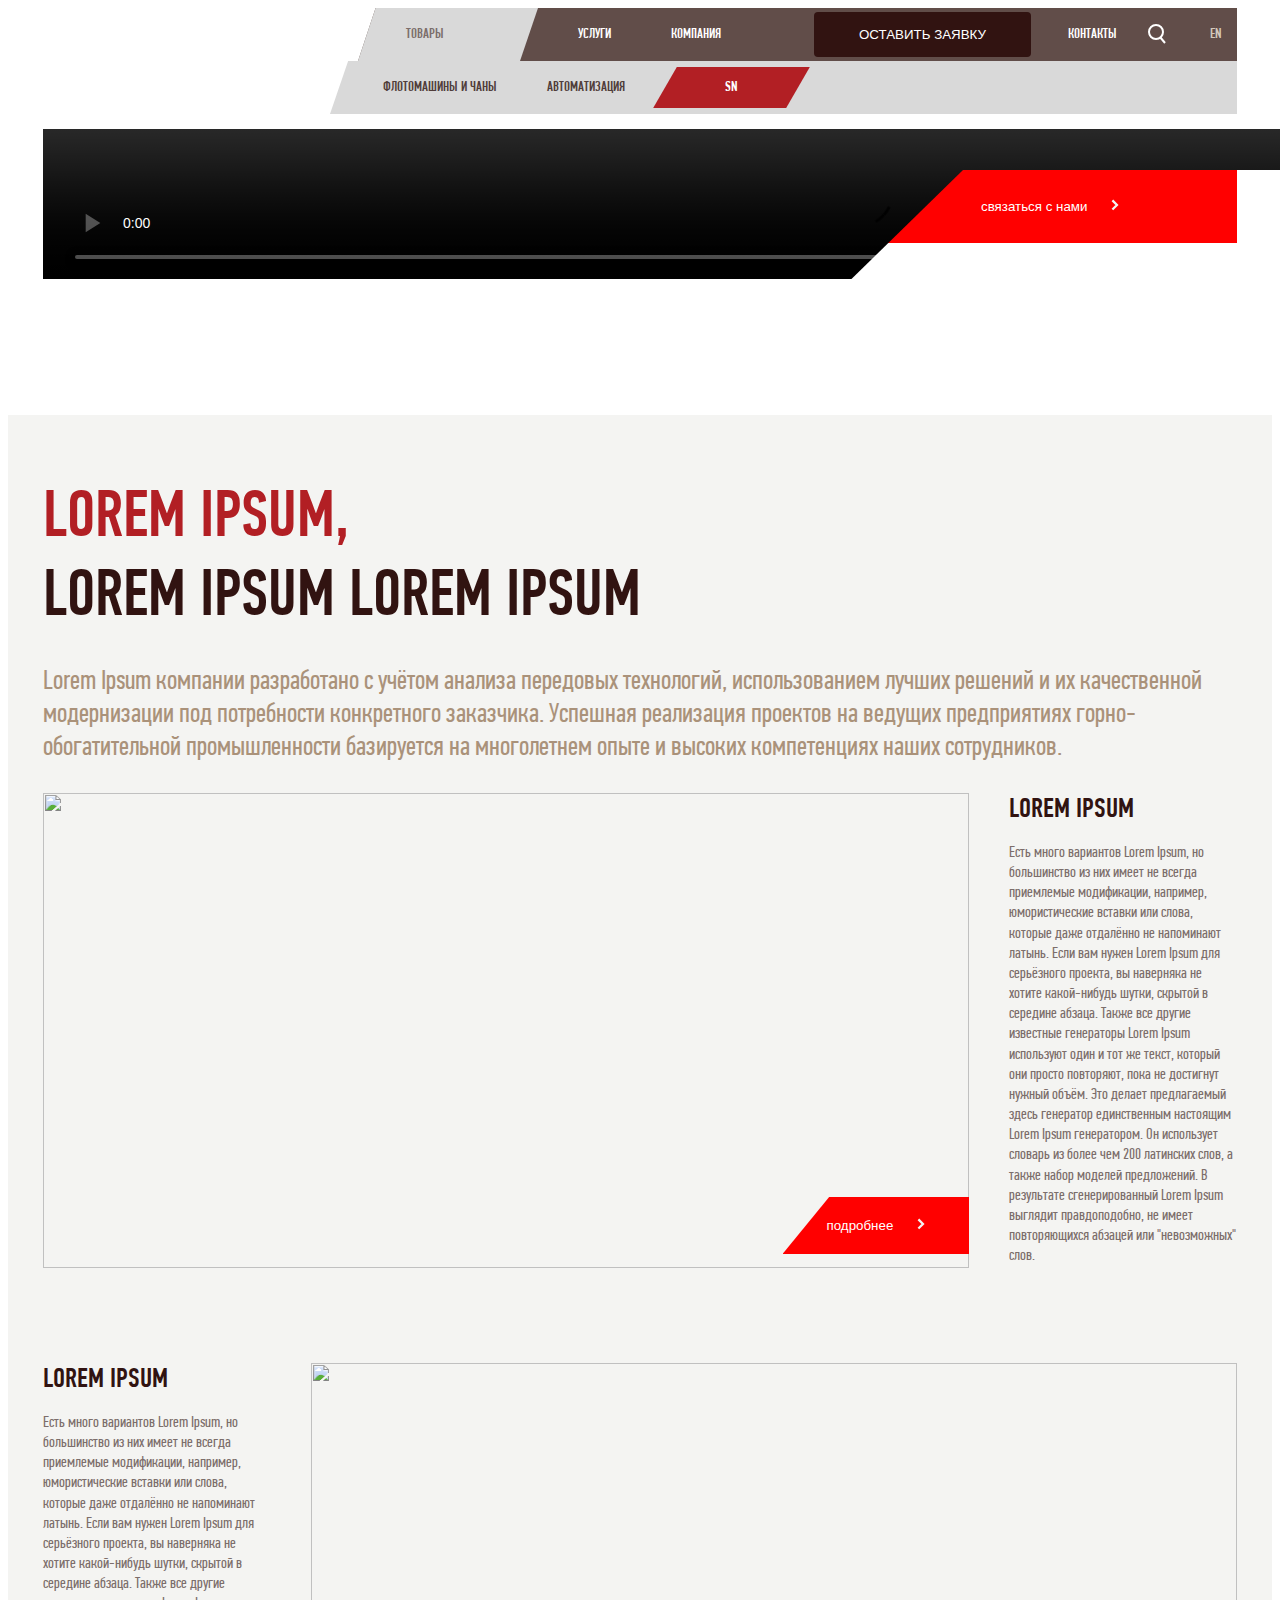
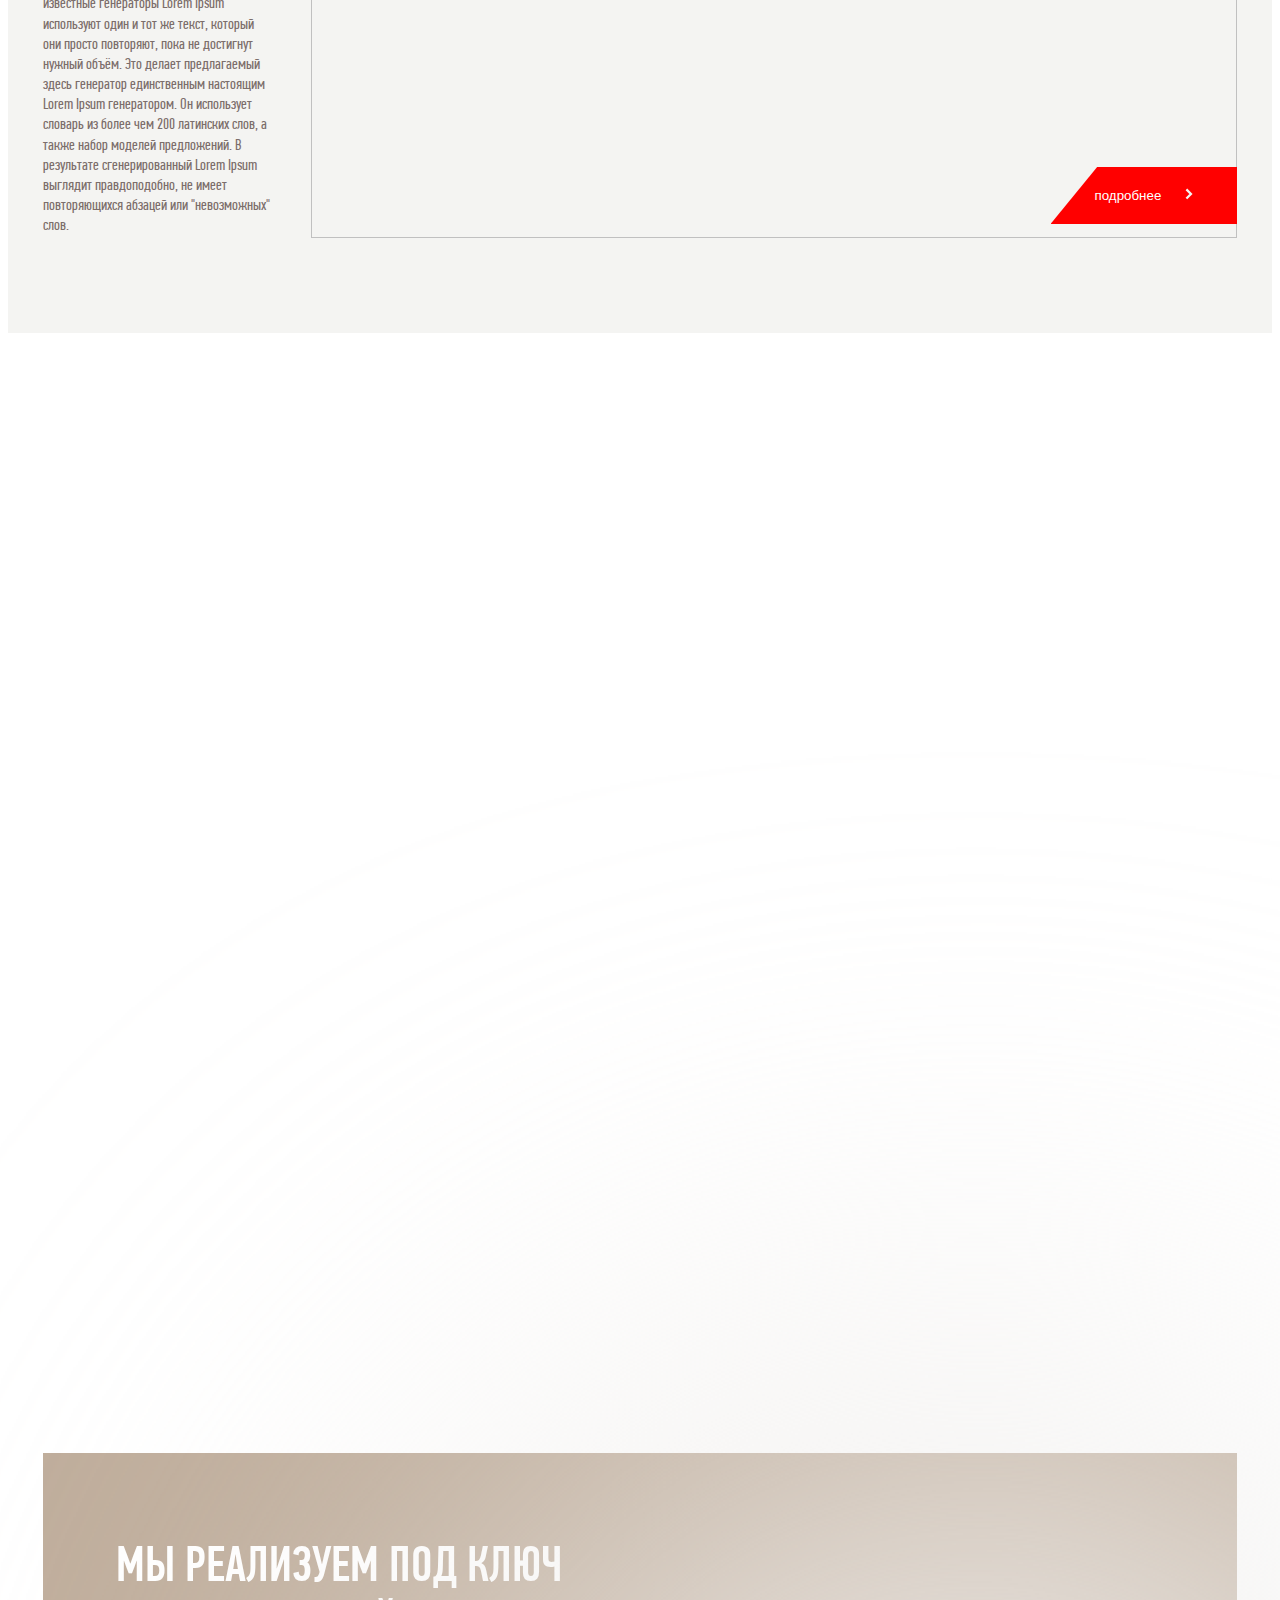
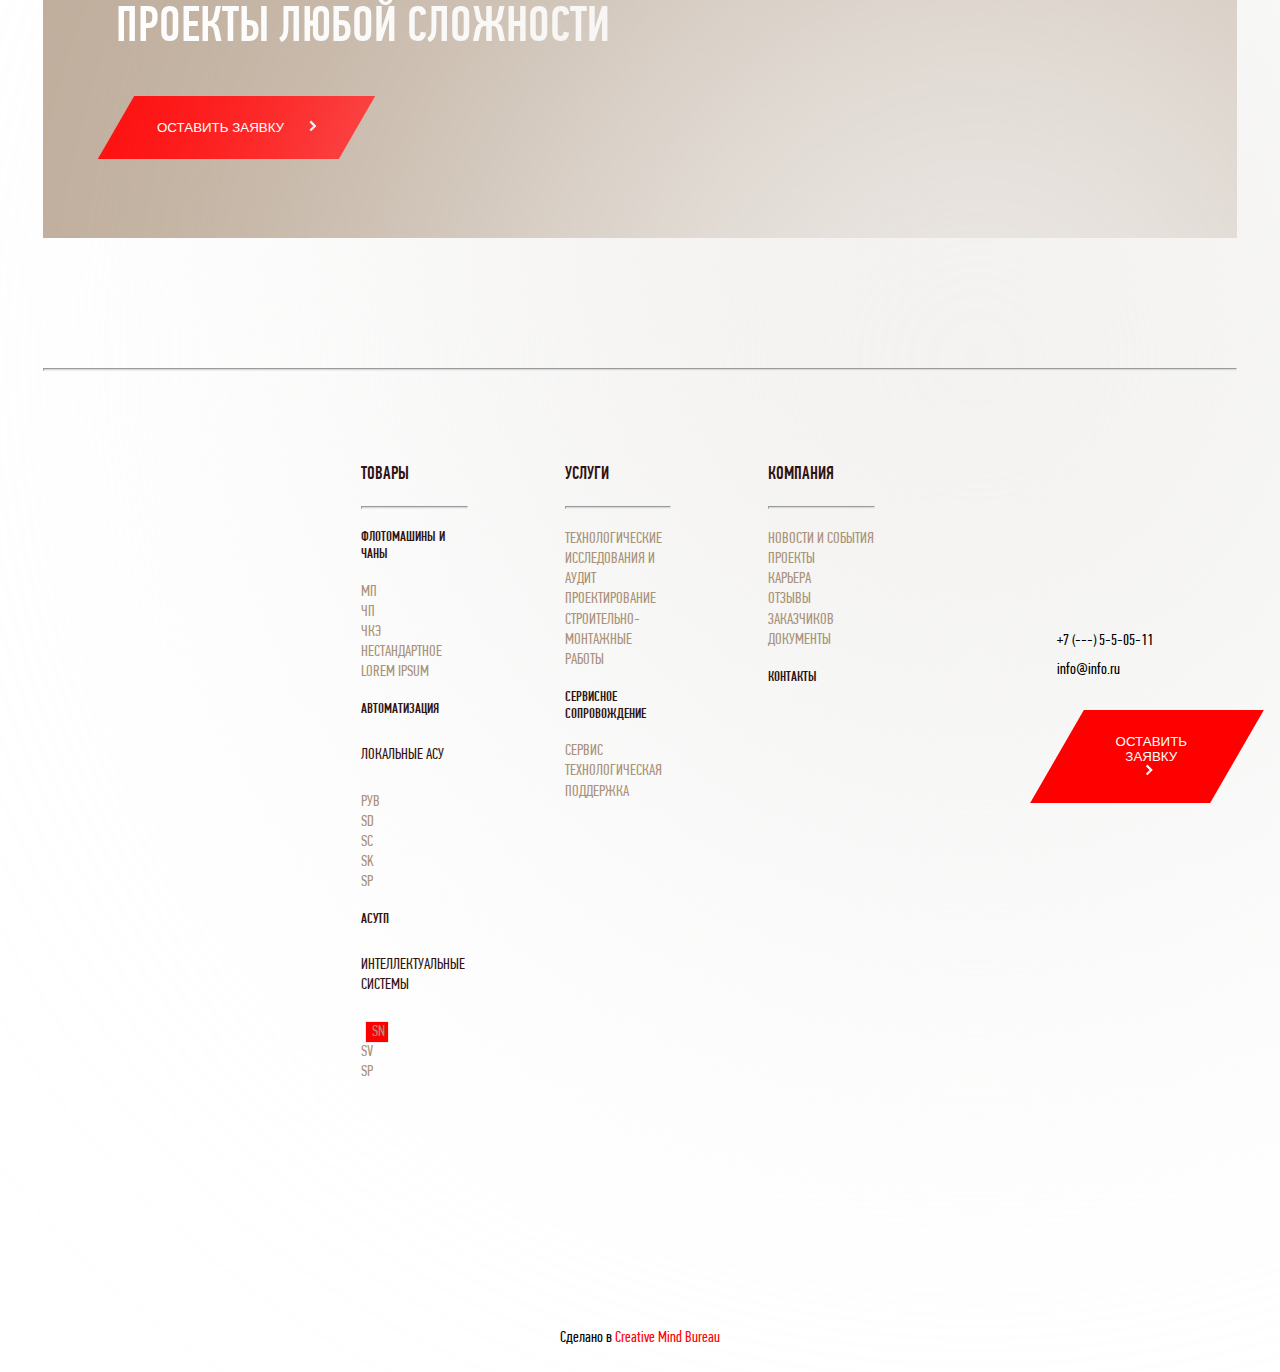
==== index.html @ 1d9281e1 "initial commit" ====
<!DOCTYPE html>
<html lang="ru">

<head>
    <meta charset="UTF-8">
    <meta name="viewport" content="width=device-width, initial-scale=1.0">
    <title>SN</title>
    <link rel="stylesheet" href="style.css">
</head>

<body>
    <header class="header">
        <div class="container header__container">
            <div class="header__top">
                <nav class="nav">
                    <ul class="nav__list">
                        <li class="nav__item item1"><a class="nav__item-link" href="#">ТОВАРЫ</a></li>
                        <li class="nav__item active"><a class="nav__item-link" href="#">УСЛУГИ</a></li>
                        <li class="nav__item"><a class="nav__item-link" href="#">КОМПАНИЯ</a></li>
                    </ul>
                </nav>
                <button class="btn-reset header-btn">ОСТАВИТЬ ЗАЯВКУ</button>
                <a href="#" class="contacts">КОНТАКТЫ</a>
                <button class="btn-reset search-btn"><svg width="25" height="43" viewBox="0 0 25 43" fill="none"
                        xmlns="http://www.w3.org/2000/svg">
                        <g clip-path="url(#clip0_283_24)">
                            <circle cx="11" cy="20" r="7" stroke="white" stroke-width="2" />
                            <path d="M15 25L20 31" stroke="white" stroke-width="2" />
                        </g>
                        <defs>
                            <clipPath id="clip0_283_24">
                                <rect width="25" height="43" rx="4" fill="white" />
                            </clipPath>
                        </defs>
                    </svg>
                </button>
                <a href="#" class="lang">EN</a>
            </div>
            <div class="header__bottom flex">
                <nav class="submenu">
                    <ul class="submenu__list">
                        <li class="submenu__item"><a href="#">ФЛОТОМАШИНЫ И ЧАНЫ</a></li>
                        <li class="submenu__item"><a href="#">АВТОМАТИЗАЦИЯ</a></li>
                        <li class="submenu__item submenu__item--highlight"><a class="link" href="#">SN</a></li>
                    </ul>
                </nav>
            </div>
        </div>
    </header>
    <main class="main">
        <section id="hero" class="hero">
            <div class="container hero__container">
                <video src="image/vecteezy_digital-animation-of-business-stock-market-price-chart_2273298.mp4" autoplay
                    loop controls width="1630"></video>
                <div class="hero__bottom">
                    <button class="btn-reset hero-btn">связаться с нами
                        <span> <svg class="svg" width="8" height="12" viewBox="0 0 8 12" fill="none"
                                xmlns="http://www.w3.org/2000/svg">
                                <path d="M1.40625 1.41211L5.95612 5.96197L1.40625 10.5118" stroke="#F4F4F2"
                                    stroke-width="2.27493" />
                            </svg></span>
                    </button>
                </div>
            </div>
        </section>
        <section class="about">
            <div class="container about__container">
                <h2 class="about__title-top">LOREM IPSUM,</h2>
                <h2 class="about__title-bottom">LOREM IPSUM LOREM IPSUM</h2>
                <p class="about__text">Lorem Ipsum компании разработано с учётом анализа передовых технологий,
                    использованием лучших решений и их качественной модернизации под потребности конкретного заказчика.
                    Успешная реализация проектов на ведущих предприятиях горно-обогатительной промышленности базируется
                    на многолетнем опыте и высоких компетенциях наших сотрудников.
                </p>
                <div class="top flex">
                    <div class="about__top-left">
                        <img class="about-image" src="image/3d-rendering-hydraulic-elements.jpg" alt="">
                        <button class="btn-reset about-btn-top">подробнее
                            <span> <svg class="svg" width="8" height="12" viewBox="0 0 8 12" fill="none"
                                    xmlns="http://www.w3.org/2000/svg">
                                    <path d="M1.40625 1.41211L5.95612 5.96197L1.40625 10.5118" stroke="#F4F4F2"
                                        stroke-width="2.27493" />
                                </svg></span>
                        </button>
                    </div>
                    <div class="about__top-right">
                        <h3 class="title-top">Lorem Ipsum</h3>
                        <p class="text-top">Есть много вариантов Lorem Ipsum, но большинство из них имеет не всегда
                            приемлемые модификации, например, юмористические вставки или слова, которые даже отдалённо
                            не
                            напоминают латынь. Если вам нужен Lorem Ipsum для серьёзного проекта, вы наверняка не хотите
                            какой-нибудь шутки, скрытой в середине абзаца. Также все другие известные генераторы Lorem
                            Ipsum
                            используют один и тот же текст, который они просто повторяют, пока не достигнут нужный
                            объём.
                            Это делает предлагаемый здесь генератор единственным настоящим Lorem Ipsum генератором. Он
                            использует словарь из более чем 200 латинских слов, а также набор моделей предложений. В
                            результате сгенерированный Lorem Ipsum выглядит правдоподобно, не имеет повторяющихся
                            абзацей
                            или "невозможных" слов.</p>
                    </div>
                </div>
                <div class="bottom flex">
                    <div class="about__bottom-left">
                        <h3 class="title-top">Lorem Ipsum</h3>
                        <p class="text-top">Есть много вариантов Lorem Ipsum, но большинство из них имеет не всегда
                            приемлемые модификации, например, юмористические вставки или слова, которые даже отдалённо
                            не
                            напоминают латынь. Если вам нужен Lorem Ipsum для серьёзного проекта, вы наверняка не хотите
                            какой-нибудь шутки, скрытой в середине абзаца. Также все другие известные генераторы Lorem
                            Ipsum
                            используют один и тот же текст, который они просто повторяют, пока не достигнут нужный
                            объём.
                            Это делает предлагаемый здесь генератор единственным настоящим Lorem Ipsum генератором. Он
                            использует словарь из более чем 200 латинских слов, а также набор моделей предложений. В
                            результате сгенерированный Lorem Ipsum выглядит правдоподобно, не имеет повторяющихся
                            абзацей
                            или "невозможных" слов.</p>
                    </div>
                    <div class="about__bottom-right">
                        <img class="about-image" src="image/3d-rendering-hydraulic-elements.jpg" alt="">
                        <button class="btn-reset about-btn-bottom">подробнее
                            <span> <svg class="svg" width="8" height="12" viewBox="0 0 8 12" fill="none"
                                    xmlns="http://www.w3.org/2000/svg">
                                    <path d="M1.40625 1.41211L5.95612 5.96197L1.40625 10.5118" stroke="#F4F4F2"
                                        stroke-width="2.27493" />
                                </svg></span>
                        </button>
                    </div>
                </div>
            </div>
        </section>
        <section class="sn">
            <div class="container sn__container">
                <h2 class="sn__title">SN</h2>
                <p class="sn__text">Помогает повысить извлечение за счет поддержания оптимальных дозировок реагентов в
                    ключевых точках процесса</p>
                <div class="sn__bottom">
                    <button class="btn-reset sn-btn">подробнее
                        <span> <svg class="svg" width="8" height="12" viewBox="0 0 8 12" fill="none"
                                xmlns="http://www.w3.org/2000/svg">
                                <path d="M1.40625 1.41211L5.95612 5.96197L1.40625 10.5118" stroke="#F4F4F2"
                                    stroke-width="2.27493" />
                            </svg></span>
                    </button>
                </div>
            </div>
        </section>
        <section class="projects">
            <div class="container">

                <div class="projects__container">
                    <div class="projects__content">
                        <p class="projects__text">Мы реализуем под ключ проекты любой сложности</p>
                        <button class="btn-reset projects__btn"><span class="btn-text">ОСТАВИТЬ ЗАЯВКУ</span>
                            <span> <svg class="svg svg-btn" width="8" height="12" viewBox="0 0 8 12" fill="none"
                                    xmlns="http://www.w3.org/2000/svg">
                                    <path d="M1.40625 1.41211L5.95612 5.96197L1.40625 10.5118" stroke="#F4F4F2"
                                        stroke-width="2.27493" />
                                </svg></span>
                        </button>
                    </div>
                    <div class="ellips"></div>
                </div>


            </div>
        </section>
    </main>
    <footer class="footer">
        <div class="container">
            <hr>
            <div class="footer__container flex">
                <div class="footer__nav flex">
<ul class="list-reset footer__list">Товары
<hr>
<h4 class="min-title">Флотомашины и чаны</h4>
<li class="footer__item">МП</li>
<li class="footer__item">ЧП</li>
<li class="footer__item">ЧКЭ</li>
<li class="footer__item">Нестандартное Lorem Ipsum</li>
<h4 class="min-title">Автоматизация</h4>
<h5 class="mili-title">Локальные АСУ</h5>
<li class="footer__item">РУВ</li>
<li class="footer__item">SD</li>
<li class="footer__item">SC</li>
<li class="footer__item">SK</li>
<li class="footer__item">SP</li>
<h4 class="min-title">АСУТП</h4>
<h5 class="mili-title">Интеллектуальные системы</h5>
<li class="footer__item"><a class="footer-link">SN</a></li>
<li class="footer__item">SV</li>
<li class="footer__item">SP</li>
</ul>
<ul class="list-reset footer__list">Услуги
<hr>
<li class="footer__item">Технологические исследования и аудит</li>
<li class="footer__item">Проектирование</li>
<li class="footer__item">Строительно-монтажные работы</li>
<h4 class="min-title">Сервисное сопровождение</h4>
<li class="footer__item">Сервис</li>
<li class="footer__item">Технологическая поддержка</li>
</ul>
<ul class="list-reset footer__list">Компания
    <hr>
<li class="footer__item">Новости и события</li>
<li class="footer__item">Проекты</li>
<li class="footer__item">Карьера</li>
<li class="footer__item">Отзывы заказчиков</li>
<li class="footer__item">Документы</li>
<h4 class="min-title">КОНТАКТЫ</h4>
</ul>
                </div>
                <div class="maps flex">
            
                        <div class="maps__content">
                            <a href="tel:+7(---)550511" class="contact-item phone">
                                +7 (---) 5-5-05-11
                            </a>
                            <a href="mailto:info@info.ru" class="contact-item email">
                                info@info.ru
                            </a>
                            <button class="btn-reset maps__btn"><span class="btn-text">ОСТАВИТЬ ЗАЯВКУ</span>
                                <span> <svg class="svg svg-btn" width="8" height="12" viewBox="0 0 8 12" fill="none"
                                        xmlns="http://www.w3.org/2000/svg">
                                        <path d="M1.40625 1.41211L5.95612 5.96197L1.40625 10.5118" stroke="#F4F4F2"
                                            stroke-width="2.27493" />
                                    </svg></span>
                            </button>
                        </div>
                        <iframe src="https://yandex.ru/map-widget/v1/?from=mapframe&ll=30.281867%2C59.913285&mode=search&ol=geo&ouri=ymapsbm1%3A%2F%2Fgeo%3Fdata%3DCgg1NzQzNTE1MBJQ0KDQvtGB0YHQuNGPLCDQodCw0L3QutGCLdCf0LXRgtC10YDQsdGD0YDQsywg0KDQuNC20YHQutC40Lkg0L_RgNC-0YHQv9C10LrRgiwgNDIiCg1EQfJBFTSnb0I%2C&source=mapframe&um=constructor%3A0f3c4b7e4e768e85cdccacdf2c1d1e18a2547c45bcfe5d16f83e8dfbfe7b94a6&utm_source=mapframe&z=17.06" 
        width="100%" 
        height="396"
        frameborder="0">
</iframe>
                </div>
            </div>
        </div>

    </footer>
    <div class="container grhjj"><p class="text-bot">Сделано в <span class="red">Creative Mind Bureau</span></p></div>
</body>

</html>
---- style.css ----
/* Общие стили */
html {
    box-sizing: border-box;
}

*,
*::before,
*::after {
    box-sizing: inherit;
}

a {
    color: inherit;
    text-decoration: none;
}

img {
    max-width: 100%;
}

body {
    font-family: 'PF Din Text Comp Pro', sans-serif;
}

.visually-hidden {
    position: absolute;
    width: 1px;
    height: 1px;
    margin: -1px;
    padding: 0;
    overflow: hidden;
    border: 0;
    clip: rect(0 0 0 0);
}

.list-reset {
    margin: 0;
    padding: 0;
    list-style: none;
}

.container {
    max-width: 1700px;
    /* при установке ширины контейнера надо задать ширину + паддинги */
    /* паддинги нужны чтобы верстка не прилипала к краям  */
    padding: 0 35px;
    margin: 0 auto;
}

.btn-reset {
    padding: 0;
    border: none;
    background-color: transparent;
    cursor: pointer;

}

.flex {
    display: flex;
}


@font-face {
    font-family: 'PF Din Text Comp Pro';
    src: local('MontserratMedium'),
        url("../fonts/PF Din Text Comp Pro.woff2") format("woof2"),
        url("../fonts/PF Din Text Comp Pro.woff") format("woff");
    font-weight: 500;
    font-style: normal;
}

@font-face {
    font-family: 'PF Din Text Comp Pro';
    src: local('PFDinTextCompPro-Regular'),
        url("../fonts/PFDinTextCompPro-Regular.woff2") format("woff2"),
        url("../fonts/PFDinTextCompPro-Regular.woff") format("woff");
    font-weight: 400;
    font-style: normal;
}


/* Верхнее меню */



.logo {
    grid-area: 1 / 1 / 3 / 4;
}

.header__top {
    margin-left: 315px;
    clip-path: polygon(2% 0%, 100% 0%, 100% 100%, 0% 100%);
    display: flex;
    align-items: center;
    justify-content: space-between;
    background: rgb(97, 77, 73);
}

.nav {
    margin-right: auto;
}

.nav__list {
    display: flex;
    gap: 20px;
    list-style: none;
    padding: 0;
    margin: 0;
}

.logo {
    width: 392px;
    display: inline-block;
}

.nav__item {
    background: rgb(97, 77, 73);
    text-decoration: none;
    padding: 18px 20px;
    color: rgb(255, 255, 255);
    font-size: 14px;
    font-weight: 500;
    line-height: 17px;
    text-align: left;
    text-transform: uppercase;
}

.item1 {
    font-size: 14px;
    font-weight: 500;
    line-height: 17px;
    text-align: left;
    text-transform: uppercase;
    color: #7C6E6B;
    clip-path: polygon(0 0, 100% 0, 90% 100%, 0% 100%);
    background: rgb(217, 217, 217);
    padding: 18px 94px 18px 48px;
}

.nav__item-link {
    display: inline-block;
}

.header-btn {
    color: white;
    padding: 15px 45px;
    border-radius: 4px;
    background: rgb(49, 19, 17);
    margin-right: 37px;
}

.contacts {
    color: rgb(255, 255, 255);
    font-size: 14px;
    font-weight: 500;
    line-height: 17px;
    text-align: left;
    text-transform: uppercase;
    margin-right: 28px;
}

.search-btn {
    background: rgb(97, 77, 73);
    outline: none;
    border: none;
    margin-right: 40px;
}

.lang {
    color: rgb(211, 200, 187);
    font-size: 14px;
    font-weight: 500;
    line-height: 17px;
    text-align: left;
    text-transform: uppercase;
    margin-right: 15px;
}

/* Нижнее меню */
.header__bottom {
    align-items: center;
    margin-left: 287px;
    clip-path: polygon(2% 0%, 100% 0%, 100% 100%, 0% 100%);
    background: rgb(217, 217, 217);
    padding-top: 6px;
    padding-bottom: 6px;
}

.submenu__item {
    padding: 18px 20px;
    align-items: center;
}

.submenu__list {
    align-items: center;
    display: flex;
    list-style: none;
    padding: 0;
    margin: 0;
    gap: 30px;
    padding-left: 43px;
}



.submenu__item {
    color: rgb(80, 61, 58);
    font-size: 14px;
    font-weight: 500;
    line-height: 17px;
    text-align: left;
    text-transform: uppercase;
    padding: 6px 10px;
}



.submenu__item--highlight {
    display: inline-block;
    transform: skewX(-30deg);
    font-size: 14px;
    font-weight: 500;
    line-height: 17px;
    text-align: left;
    text-transform: uppercase;
    color: rgb(255, 255, 255);
    background-color: rgb(178, 31, 36);


}

.link {
    padding: 6px 50px;
    display: inline-block;
    transform: skewX(30deg);
}

.hero {
    padding-top: 15px;
    padding-bottom: 130px;
}

.hero__container {
    position: relative;
}

.hero-btn {
    position: absolute;
    background-color: red;
    color: rgb(255, 255, 255);
    left: 255px;

    left: 120px;
    padding: 29px 118px;
}

.svg {
    margin-left: 20px;
}

.hero__bottom {
    position: relative;
    background-color: rgb(255, 255, 255);
    width: 880px;
    height: 215px;
    bottom: -100px;
    position: absolute;
    right: -351px;
    clip-path: polygon(25% 0%, 100% 0%, 75% 100%, 0% 100%);
}

.about {
    background-color: #F4F4F2;
    padding-top: 65px;

}

.about__title-top {
    color: rgb(178, 31, 36);
    font-size: 66px;
    font-weight: 500;
    line-height: 79px;
    text-align: left;
    text-transform: uppercase;
    margin: 0;
    padding: 0;
}

.about__title-bottom {
    color: rgb(49, 19, 17);
    font-size: 66px;
    font-weight: 500;
    line-height: 79px;
    text-align: left;
    text-transform: uppercase;
    margin: 0;
    padding: 0;
}

.about__top-left {
    position: relative;

    margin-right: 40px;
    margin-bottom: 89px;
}

.about-btn-top {
    position: absolute;
    color: rgb(255, 255, 255);
    background-color: red;
    clip-path: polygon(25% 0%, 100% 0%, 100% 100%, 0% 100%);
    /* z-index: 1; */
    padding: 21px 44px;
    bottom: 20px;
    right: 0;
    align-items: center;
}

.about__text {
    width: 1167px;
    color: rgb(170, 146, 122);
    font-size: 28px;
    font-weight: 400;
    line-height: 33px;
    text-align: left;
}

.about-image {
    height: 475px;
    width: 926px;
}

.text-top {
    color: rgb(124, 110, 107);
font-size: 16px;
font-weight: 400;
line-height: 126.18%;
text-align: left;
}


.about__top-right {
    width: 663px;
}

.title-top {
    margin: 0;
    color: rgb(49, 19, 17);
    font-size: 28px;
    font-weight: 500;
    line-height: 34px;
    text-align: left;
    text-transform: uppercase;
}

.about__bottom-left {
    width: 663px;
    margin-right: 40px;

}

.about__bottom-right {
    position: relative;
    margin-bottom: 89px;
}

.about-btn-bottom {
    position: absolute;
    color: rgb(255, 255, 255);
    background-color: red;
    clip-path: polygon(25% 0%, 100% 0%, 100% 100%, 0% 100%);
    /* z-index: 1; */
    padding: 21px 44px;
    bottom: 20px;
    right: 0;
    align-items: center;
}

.sn {
    padding-top: 130px;
}


.sn__container {
    position: relative;
    height: 860px;
    width: 1630px;
    background-image: url(image/3d-rendering-hydraulic-elements.jpg);
    background-repeat: no-repeat;
    background-size: cover;
}

.sn-btn {
    position: absolute;
    background-color: red;
    color: rgb(255, 255, 255);
    left: 255px;
    left: 120px;
    padding: 29px 118px;
}

.sn__bottom {
    background-color: rgb(255, 255, 255);
    width: 880px;
    height: 215px;
    bottom: -110px;
    position: absolute;
    right: -426px;
    clip-path: polygon(25% 0%, 100% 0%, 75% 100%, 0% 100%);
}


.sn__title {
    margin: 0;
    color: rgb(255, 255, 255);
    font-size: 80px;
    font-weight: 500;
    line-height: 96px;
    text-align: left;
    text-transform: uppercase;
}

.sn__text {
    width: 584px;
    color: rgb(255, 255, 255);
    font-size: 28px;
    font-weight: 400;
    line-height: 33px;
    text-align: left;
}

.projects {
    padding-top: 130px;
    padding-bottom: 110px;

}

.projects__container {
    position: relative;
    background: rgb(191, 173, 155);
}

.projects__content {
    width: 648px;
    padding-top: 86px;
    padding-left: 73px;
    padding-bottom: 79px;
}

.projects__text {

    margin: 0;
    margin-bottom: 37px;
    color: rgb(255, 255, 255);
    font-size: 50px;
    font-weight: 500;
    line-height: 60px;
    text-align: left;
    text-transform: uppercase;
}

.projects__btn {
    background-color: red;
    left: 255px;
    left: 120px;
    padding: 24px 41px;
    transform: skewX(-30deg);
}

.btn-text {
    display: inline-block;
    color: rgb(255, 255, 255);
    transform: skewX(30deg);
}

.svg-btn {
    display: inline-block;
    color: rgb(255, 255, 255);
    transform: skewX(30deg);
}

.ellips {
    position: absolute;
    width: 1148px;
    height: 1148px;
    right: -313px;
    bottom: -693px;
    border-radius: 50%;
    filter: blur(278.5px);
    background: linear-gradient(-32.59deg, rgba(242, 241, 240, 0.92) 73.211%, rgba(170, 146, 122, 0.92) 112.69%);
}


.footer {
    position: relative;
}

.footer__container {
    padding-top: 73px;
}

hr {
    margin: 0;
    background: linear-gradient(rgb(235, 232, 229), rgb(211, 200, 187));
    height: 3px;
    z-index: 1;
    margin-bottom: 20px;
    margin-top: 20px;

}

.footer__nav {
    min-width: 803px;

    padding-left: 318px;
    margin-right: 102px;
    gap: 97px;
}

.footer__list {
    width: 203px;
    margin-bottom: 20px;
    color: rgb(49, 19, 17);
    font-size: 18px;
    font-weight: 500;
    line-height: 22px;
    text-align: left;
    text-transform: uppercase;
}

.maps {
    position: relative;
    width: 406px;
    height: 369px;

}

.maps__content {
    position: absolute;
    display: flex;
    flex-direction: column;
    bottom: 30px;
    left: 80px;
}

.maps__btn {
    background-color: red;
    padding: 24px 41px;
    transform: skewX(-30deg);


}

.phone {
    margin-bottom: 10px;
}

.email {
    margin-bottom: 30px;
}

.min-title {
    color: rgb(49, 19, 17);
    font-size: 14px;
    font-weight: 500;
    line-height: 17px;
    text-align: left;
    text-transform: uppercase;
}

.mili-title {
    color: rgb(49, 19, 17);
    font-size: 16px;
    font-weight: 400;
    line-height: 126.18%;
    text-align: left;
}

.footer {
    padding-bottom: 210px;
}

.footer-link {
    display: inline-block;
    transform: translateX(5px) scale(1.01);
    background-color: red;
    padding-left: 6px;
    padding-right: 3px;
}


.grhjj {
    display: flex;
    justify-content: center;
    align-items: center;
}

.red {
    color: red;
}

.footer__list {
    color: rgb(49, 19, 17);
    font-size: 18px;
    font-weight: 500;
    line-height: 22px;
    text-align: left;
    text-transform: uppercase;
}

.footer__item {
    color: rgb(170, 146, 122);
    font-size: 16px;
    font-weight: 400;
    line-height: 126.18%;
    text-align: left;
}

.text-bot {
font-size: 16px;
font-weight: 400;
line-height: 126.18%;
text-align: left;
}
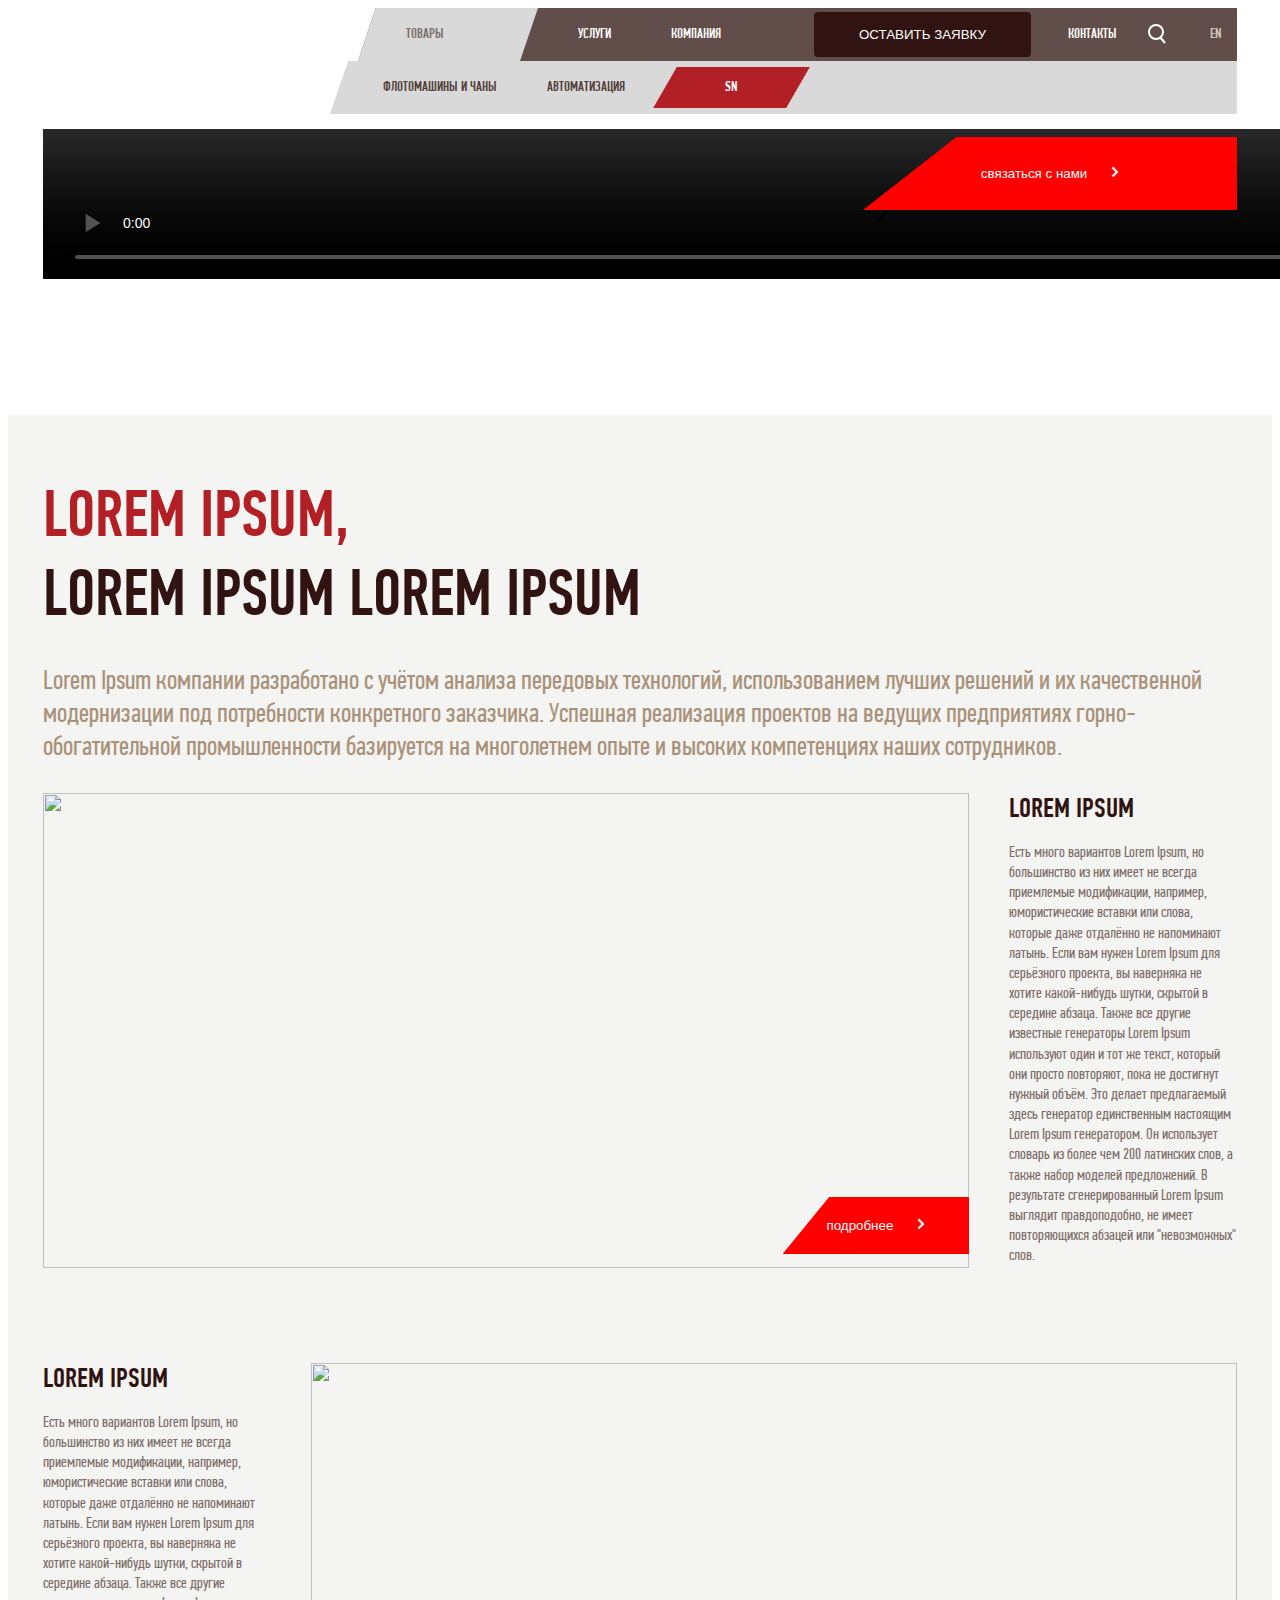
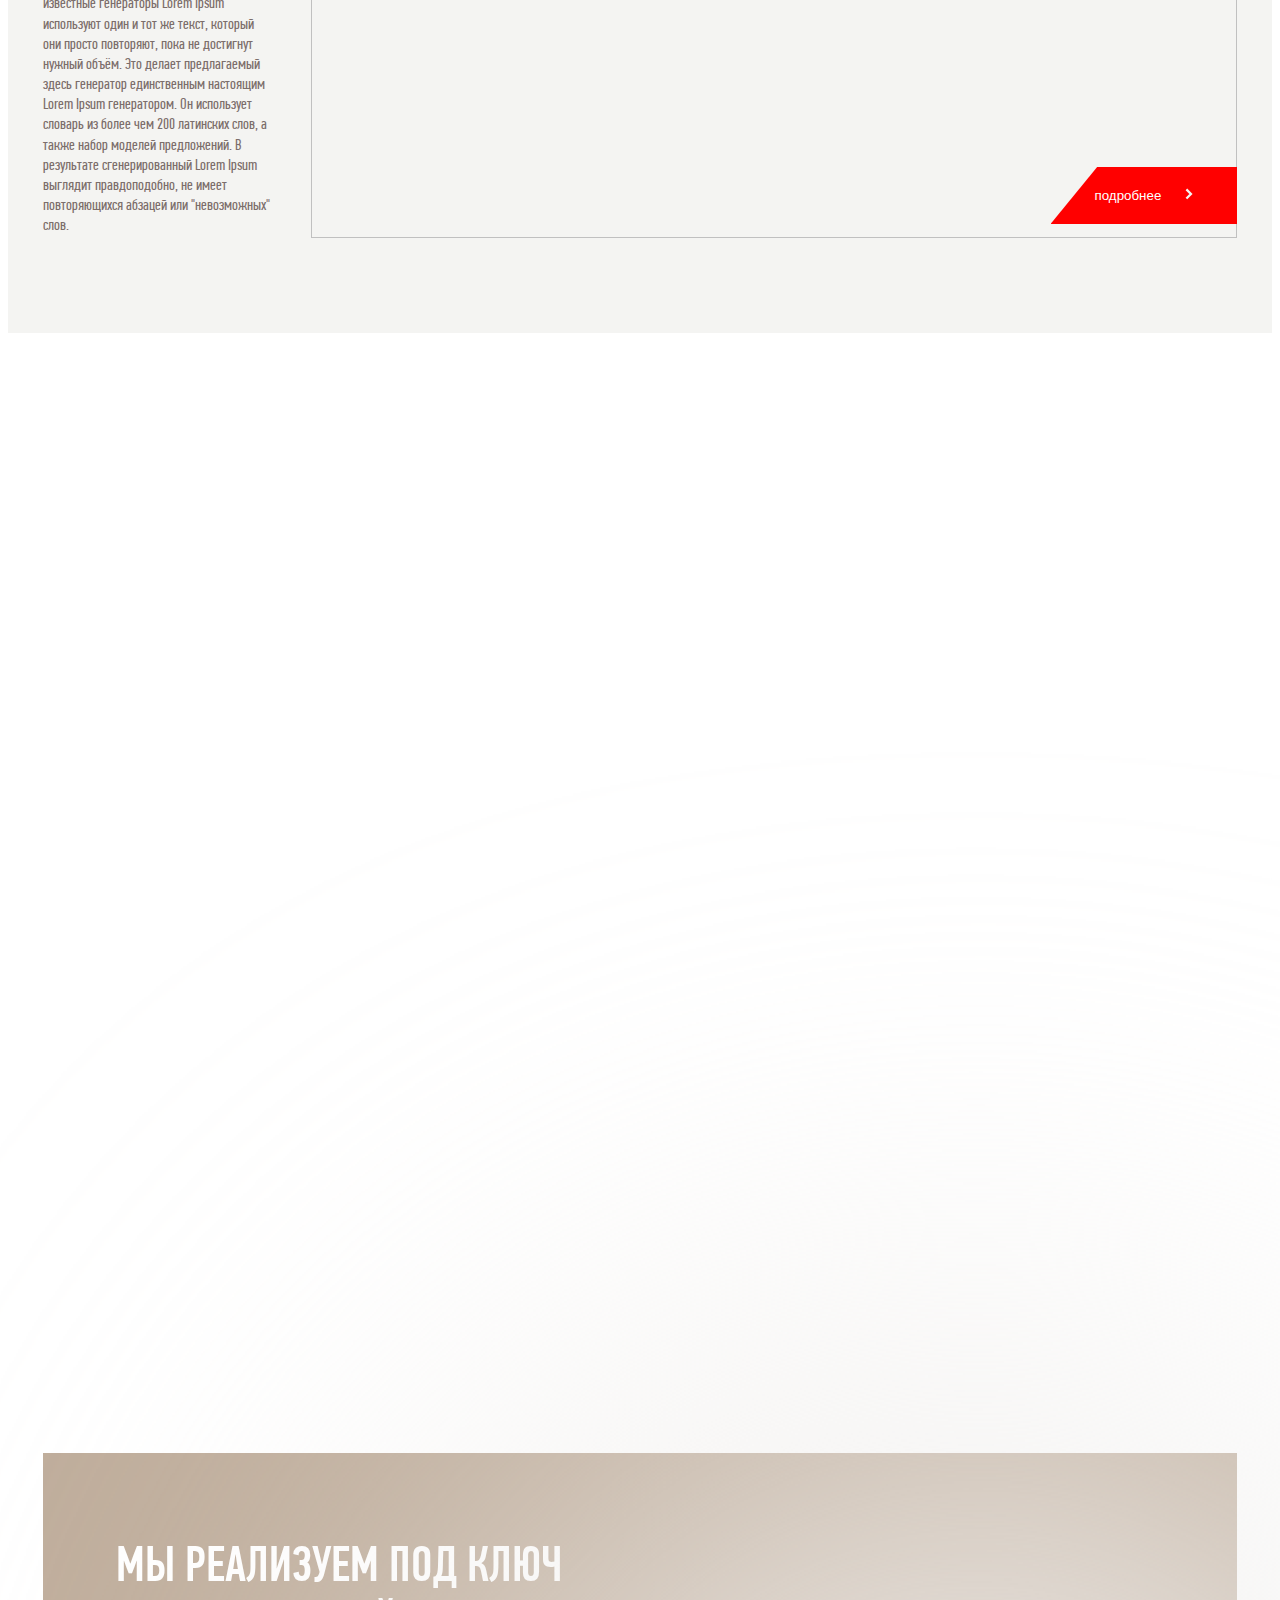
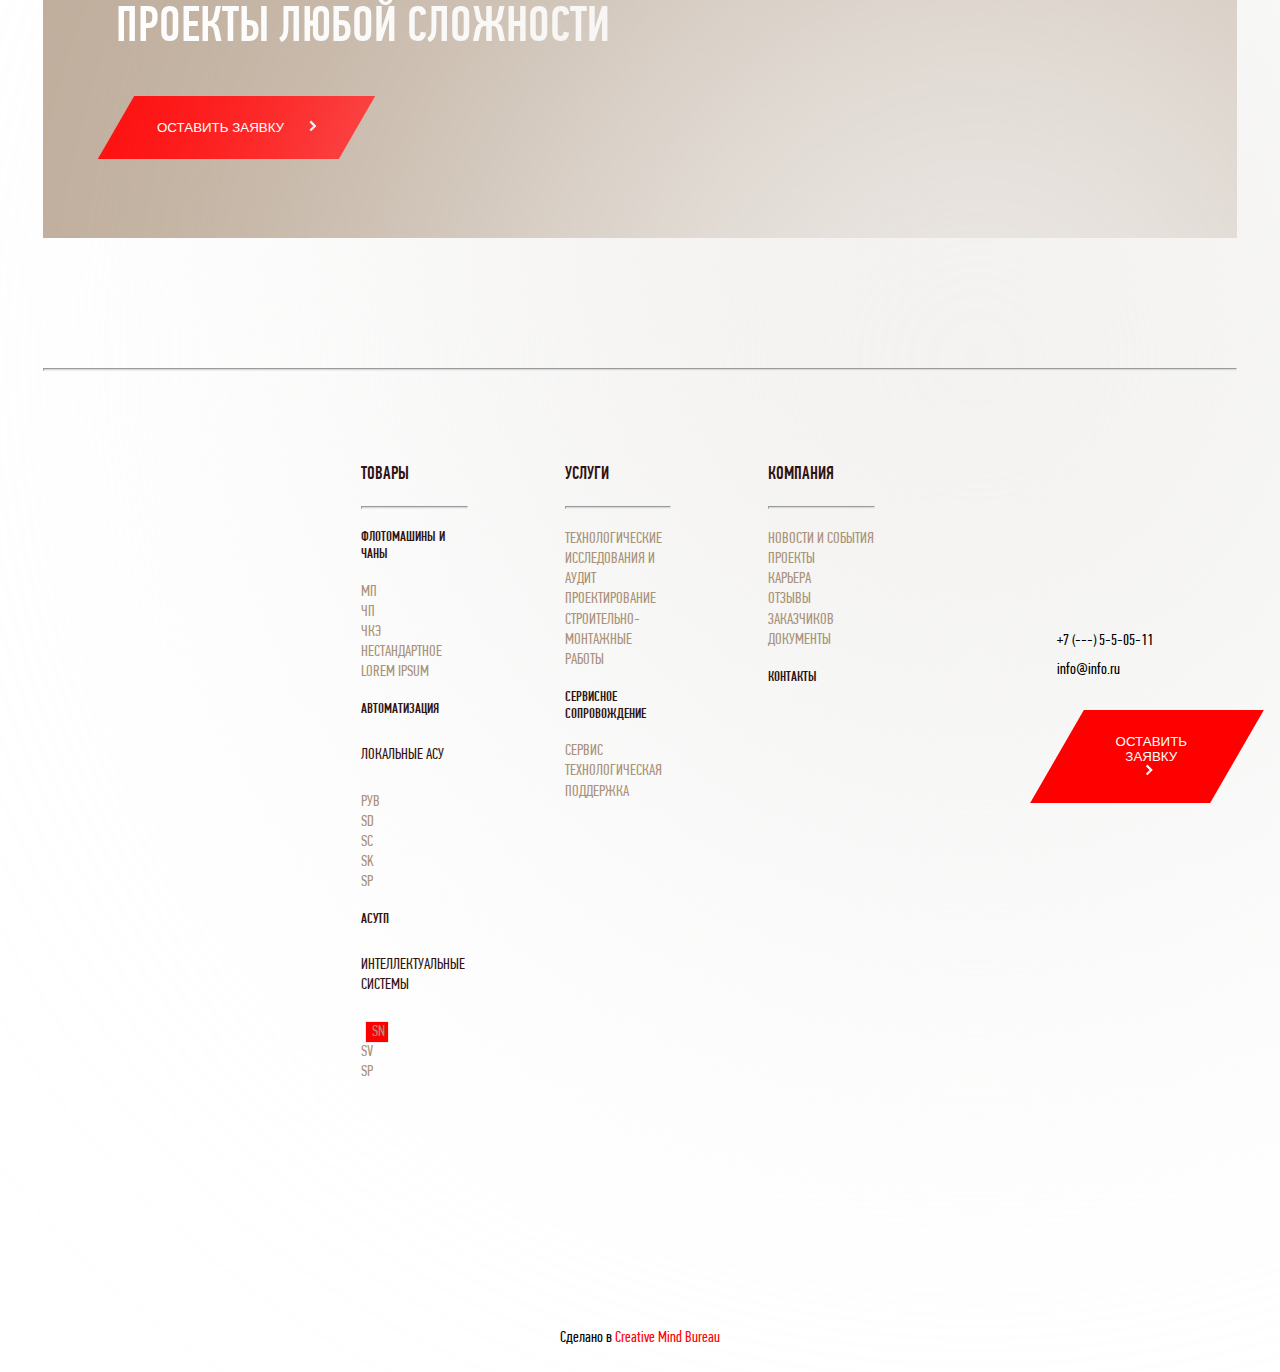
==== commit c1d31fad: "new commit" ====
--- a/index.html
+++ b/index.html
@@ -6,7 +6,7 @@
     <meta charset="UTF-8">
     <meta name="viewport" content="width=device-width, initial-scale=1.0">
     <title>SN</title>
-    <link rel="stylesheet" href="style.css">
+    <link rel="stylesheet" href="../styles/style.css">
 </head>
 
 <body>
@@ -53,7 +53,6 @@
             <div class="container hero__container">
                 <video src="image/vecteezy_digital-animation-of-business-stock-market-price-chart_2273298.mp4" autoplay
                     loop controls width="1630"></video>
-                <div class="hero__bottom">
                     <button class="btn-reset hero-btn">связаться с нами
                         <span> <svg class="svg" width="8" height="12" viewBox="0 0 8 12" fill="none"
                                 xmlns="http://www.w3.org/2000/svg">
@@ -61,7 +60,6 @@
                                     stroke-width="2.27493" />
                             </svg></span>
                     </button>
-                </div>
             </div>
         </section>
         <section class="about">
--- a/styles/style.css
+++ b/styles/style.css
@@ -0,0 +1,612 @@
+/* Общие стили */
+html {
+    box-sizing: border-box;
+}
+
+*,
+*::before,
+*::after {
+    box-sizing: inherit;
+}
+
+a {
+    color: inherit;
+    text-decoration: none;
+}
+
+img {
+    max-width: 100%;
+}
+
+body {
+    font-family: 'PF Din Text Comp Pro', sans-serif;
+}
+
+.visually-hidden {
+    position: absolute;
+    width: 1px;
+    height: 1px;
+    margin: -1px;
+    padding: 0;
+    overflow: hidden;
+    border: 0;
+    clip: rect(0 0 0 0);
+}
+
+.list-reset {
+    margin: 0;
+    padding: 0;
+    list-style: none;
+}
+
+.container {
+    max-width: 1700px;
+    /* при установке ширины контейнера надо задать ширину + паддинги */
+    /* паддинги нужны чтобы верстка не прилипала к краям  */
+    padding: 0 35px;
+    margin: 0 auto;
+}
+
+.btn-reset {
+    padding: 0;
+    border: none;
+    background-color: transparent;
+    cursor: pointer;
+
+}
+
+.flex {
+    display: flex;
+}
+
+
+@font-face {
+    font-family: 'PF Din Text Comp Pro';
+    src: local('MontserratMedium'),
+        url("../fonts/PF Din Text Comp Pro.woff2") format("woof2"),
+        url("../fonts/PF Din Text Comp Pro.woff") format("woff");
+    font-weight: 500;
+    font-style: normal;
+}
+
+@font-face {
+    font-family: 'PF Din Text Comp Pro';
+    src: local('PFDinTextCompPro-Regular'),
+        url("../fonts/PFDinTextCompPro-Regular.woff2") format("woff2"),
+        url("../fonts/PFDinTextCompPro-Regular.woff") format("woff");
+    font-weight: 400;
+    font-style: normal;
+}
+
+
+/* Верхнее меню */
+
+
+
+.logo {
+    grid-area: 1 / 1 / 3 / 4;
+}
+
+.header__top {
+    margin-left: 315px;
+    clip-path: polygon(2% 0%, 100% 0%, 100% 100%, 0% 100%);
+    display: flex;
+    align-items: center;
+    justify-content: space-between;
+    background: rgb(97, 77, 73);
+}
+
+.nav {
+    margin-right: auto;
+}
+
+.nav__list {
+    display: flex;
+    gap: 20px;
+    list-style: none;
+    padding: 0;
+    margin: 0;
+}
+
+.logo {
+    width: 392px;
+    display: inline-block;
+}
+
+.nav__item {
+    background: rgb(97, 77, 73);
+    text-decoration: none;
+    padding: 18px 20px;
+    color: rgb(255, 255, 255);
+    font-size: 14px;
+    font-weight: 500;
+    line-height: 17px;
+    text-align: left;
+    text-transform: uppercase;
+}
+
+.item1 {
+    font-size: 14px;
+    font-weight: 500;
+    line-height: 17px;
+    text-align: left;
+    text-transform: uppercase;
+    color: #7C6E6B;
+    clip-path: polygon(0 0, 100% 0, 90% 100%, 0% 100%);
+    background: rgb(217, 217, 217);
+    padding: 18px 94px 18px 48px;
+}
+
+.nav__item-link {
+    display: inline-block;
+}
+
+.header-btn {
+    color: white;
+    padding: 15px 45px;
+    border-radius: 4px;
+    background: rgb(49, 19, 17);
+    margin-right: 37px;
+}
+
+.contacts {
+    color: rgb(255, 255, 255);
+    font-size: 14px;
+    font-weight: 500;
+    line-height: 17px;
+    text-align: left;
+    text-transform: uppercase;
+    margin-right: 28px;
+}
+
+.search-btn {
+    background: rgb(97, 77, 73);
+    outline: none;
+    border: none;
+    margin-right: 40px;
+}
+
+.lang {
+    color: rgb(211, 200, 187);
+    font-size: 14px;
+    font-weight: 500;
+    line-height: 17px;
+    text-align: left;
+    text-transform: uppercase;
+    margin-right: 15px;
+}
+
+/* Нижнее меню */
+.header__bottom {
+    align-items: center;
+    margin-left: 287px;
+    clip-path: polygon(2% 0%, 100% 0%, 100% 100%, 0% 100%);
+    background: rgb(217, 217, 217);
+    padding-top: 6px;
+    padding-bottom: 6px;
+}
+
+.submenu__item {
+    padding: 18px 20px;
+    align-items: center;
+}
+
+.submenu__list {
+    align-items: center;
+    display: flex;
+    list-style: none;
+    padding: 0;
+    margin: 0;
+    gap: 30px;
+    padding-left: 43px;
+}
+
+
+
+.submenu__item {
+    color: rgb(80, 61, 58);
+    font-size: 14px;
+    font-weight: 500;
+    line-height: 17px;
+    text-align: left;
+    text-transform: uppercase;
+    padding: 6px 10px;
+}
+
+
+
+.submenu__item--highlight {
+    display: inline-block;
+    transform: skewX(-30deg);
+    font-size: 14px;
+    font-weight: 500;
+    line-height: 17px;
+    text-align: left;
+    text-transform: uppercase;
+    color: rgb(255, 255, 255);
+    background-color: rgb(178, 31, 36);
+
+
+}
+
+.link {
+    padding: 6px 50px;
+    display: inline-block;
+    transform: skewX(30deg);
+}
+
+.hero {
+    padding-top: 15px;
+    padding-bottom: 130px;
+}
+
+.hero__container {
+    position: relative;
+}
+
+.hero-btn {
+    position: absolute;
+    background-color: red;
+    color: rgb(255, 255, 255);
+    bottom: 75px;
+    right:35px;
+    padding: 29px 118px;
+    clip-path: polygon(25% 0%, 100% 0%, 100% 100%, 0% 100%);
+}
+
+.svg {
+    margin-left: 20px;
+}
+
+.about {
+    background-color: #F4F4F2;
+    padding-top: 65px;
+}
+
+.about__title-top {
+    color: rgb(178, 31, 36);
+    font-size: 66px;
+    font-weight: 500;
+    line-height: 79px;
+    text-align: left;
+    text-transform: uppercase;
+    margin: 0;
+    padding: 0;
+}
+
+.about__title-bottom {
+    color: rgb(49, 19, 17);
+    font-size: 66px;
+    font-weight: 500;
+    line-height: 79px;
+    text-align: left;
+    text-transform: uppercase;
+    margin: 0;
+    padding: 0;
+}
+
+.about__top-left {
+    position: relative;
+
+    margin-right: 40px;
+    margin-bottom: 89px;
+}
+
+.about-btn-top {
+    position: absolute;
+    color: rgb(255, 255, 255);
+    background-color: red;
+    clip-path: polygon(25% 0%, 100% 0%, 100% 100%, 0% 100%);
+    /* z-index: 1; */
+    padding: 21px 44px;
+    bottom: 20px;
+    right: 0;
+    align-items: center;
+}
+
+.about__text {
+    width: 1167px;
+    color: rgb(170, 146, 122);
+    font-size: 28px;
+    font-weight: 400;
+    line-height: 33px;
+    text-align: left;
+}
+
+.about-image {
+    height: 475px;
+    width: 926px;
+}
+
+.text-top {
+    color: rgb(124, 110, 107);
+font-size: 16px;
+font-weight: 400;
+line-height: 126.18%;
+text-align: left;
+}
+
+
+.about__top-right {
+    width: 663px;
+}
+
+.title-top {
+    margin: 0;
+    color: rgb(49, 19, 17);
+    font-size: 28px;
+    font-weight: 500;
+    line-height: 34px;
+    text-align: left;
+    text-transform: uppercase;
+}
+
+.about__bottom-left {
+    width: 663px;
+    margin-right: 40px;
+
+}
+
+.about__bottom-right {
+    position: relative;
+    margin-bottom: 89px;
+}
+
+.about-btn-bottom {
+    position: absolute;
+    color: rgb(255, 255, 255);
+    background-color: red;
+    clip-path: polygon(25% 0%, 100% 0%, 100% 100%, 0% 100%);
+    /* z-index: 1; */
+    padding: 21px 44px;
+    bottom: 20px;
+    right: 0;
+    align-items: center;
+}
+
+.sn {
+    padding-top: 130px;
+}
+
+
+.sn__container {
+    position: relative;
+    height: 860px;
+    width: 1630px;
+    background-image: url(image/3d-rendering-hydraulic-elements.jpg);
+    background-repeat: no-repeat;
+    background-size: cover;
+}
+
+.sn-btn {
+    position: absolute;
+    background-color: red;
+    color: rgb(255, 255, 255);
+    left: 255px;
+    left: 120px;
+    padding: 29px 118px;
+}
+
+.sn__bottom {
+    background-color: rgb(255, 255, 255);
+    width: 880px;
+    height: 215px;
+    bottom: -110px;
+    position: absolute;
+    right: -426px;
+    clip-path: polygon(25% 0%, 100% 0%, 75% 100%, 0% 100%);
+}
+
+
+.sn__title {
+    margin: 0;
+    color: rgb(255, 255, 255);
+    font-size: 80px;
+    font-weight: 500;
+    line-height: 96px;
+    text-align: left;
+    text-transform: uppercase;
+}
+
+.sn__text {
+    width: 584px;
+    color: rgb(255, 255, 255);
+    font-size: 28px;
+    font-weight: 400;
+    line-height: 33px;
+    text-align: left;
+}
+
+.projects {
+    padding-top: 130px;
+    padding-bottom: 110px;
+
+}
+
+.projects__container {
+    position: relative;
+    background: rgb(191, 173, 155);
+}
+
+.projects__content {
+    width: 648px;
+    padding-top: 86px;
+    padding-left: 73px;
+    padding-bottom: 79px;
+}
+
+.projects__text {
+
+    margin: 0;
+    margin-bottom: 37px;
+    color: rgb(255, 255, 255);
+    font-size: 50px;
+    font-weight: 500;
+    line-height: 60px;
+    text-align: left;
+    text-transform: uppercase;
+}
+
+.projects__btn {
+    background-color: red;
+    left: 255px;
+    left: 120px;
+    padding: 24px 41px;
+    transform: skewX(-30deg);
+}
+
+.btn-text {
+    display: inline-block;
+    color: rgb(255, 255, 255);
+    transform: skewX(30deg);
+}
+
+.svg-btn {
+    display: inline-block;
+    color: rgb(255, 255, 255);
+    transform: skewX(30deg);
+}
+
+.ellips {
+    position: absolute;
+    width: 1148px;
+    height: 1148px;
+    right: -313px;
+    bottom: -693px;
+    border-radius: 50%;
+    filter: blur(278.5px);
+    background: linear-gradient(-32.59deg, rgba(242, 241, 240, 0.92) 73.211%, rgba(170, 146, 122, 0.92) 112.69%);
+}
+
+
+.footer {
+    position: relative;
+}
+
+.footer__container {
+    padding-top: 73px;
+}
+
+hr {
+    margin: 0;
+    background: linear-gradient(rgb(235, 232, 229), rgb(211, 200, 187));
+    height: 3px;
+    z-index: 1;
+    margin-bottom: 20px;
+    margin-top: 20px;
+
+}
+
+.footer__nav {
+    min-width: 803px;
+
+    padding-left: 318px;
+    margin-right: 102px;
+    gap: 97px;
+}
+
+.footer__list {
+    width: 203px;
+    margin-bottom: 20px;
+    color: rgb(49, 19, 17);
+    font-size: 18px;
+    font-weight: 500;
+    line-height: 22px;
+    text-align: left;
+    text-transform: uppercase;
+}
+
+.maps {
+    position: relative;
+    width: 406px;
+    height: 369px;
+
+}
+
+.maps__content {
+    position: absolute;
+    display: flex;
+    flex-direction: column;
+    bottom: 30px;
+    left: 80px;
+}
+
+.maps__btn {
+    background-color: red;
+    padding: 24px 41px;
+    transform: skewX(-30deg);
+
+
+}
+
+.phone {
+    margin-bottom: 10px;
+}
+
+.email {
+    margin-bottom: 30px;
+}
+
+.min-title {
+    color: rgb(49, 19, 17);
+    font-size: 14px;
+    font-weight: 500;
+    line-height: 17px;
+    text-align: left;
+    text-transform: uppercase;
+}
+
+.mili-title {
+    color: rgb(49, 19, 17);
+    font-size: 16px;
+    font-weight: 400;
+    line-height: 126.18%;
+    text-align: left;
+}
+
+.footer {
+    padding-bottom: 210px;
+}
+
+.footer-link {
+    display: inline-block;
+    transform: translateX(5px) scale(1.01);
+    background-color: red;
+    padding-left: 6px;
+    padding-right: 3px;
+}
+
+
+.grhjj {
+    display: flex;
+    justify-content: center;
+    align-items: center;
+}
+
+.red {
+    color: red;
+}
+
+.footer__list {
+    color: rgb(49, 19, 17);
+    font-size: 18px;
+    font-weight: 500;
+    line-height: 22px;
+    text-align: left;
+    text-transform: uppercase;
+}
+
+.footer__item {
+    color: rgb(170, 146, 122);
+    font-size: 16px;
+    font-weight: 400;
+    line-height: 126.18%;
+    text-align: left;
+}
+
+.text-bot {
+font-size: 16px;
+font-weight: 400;
+line-height: 126.18%;
+text-align: left;
+}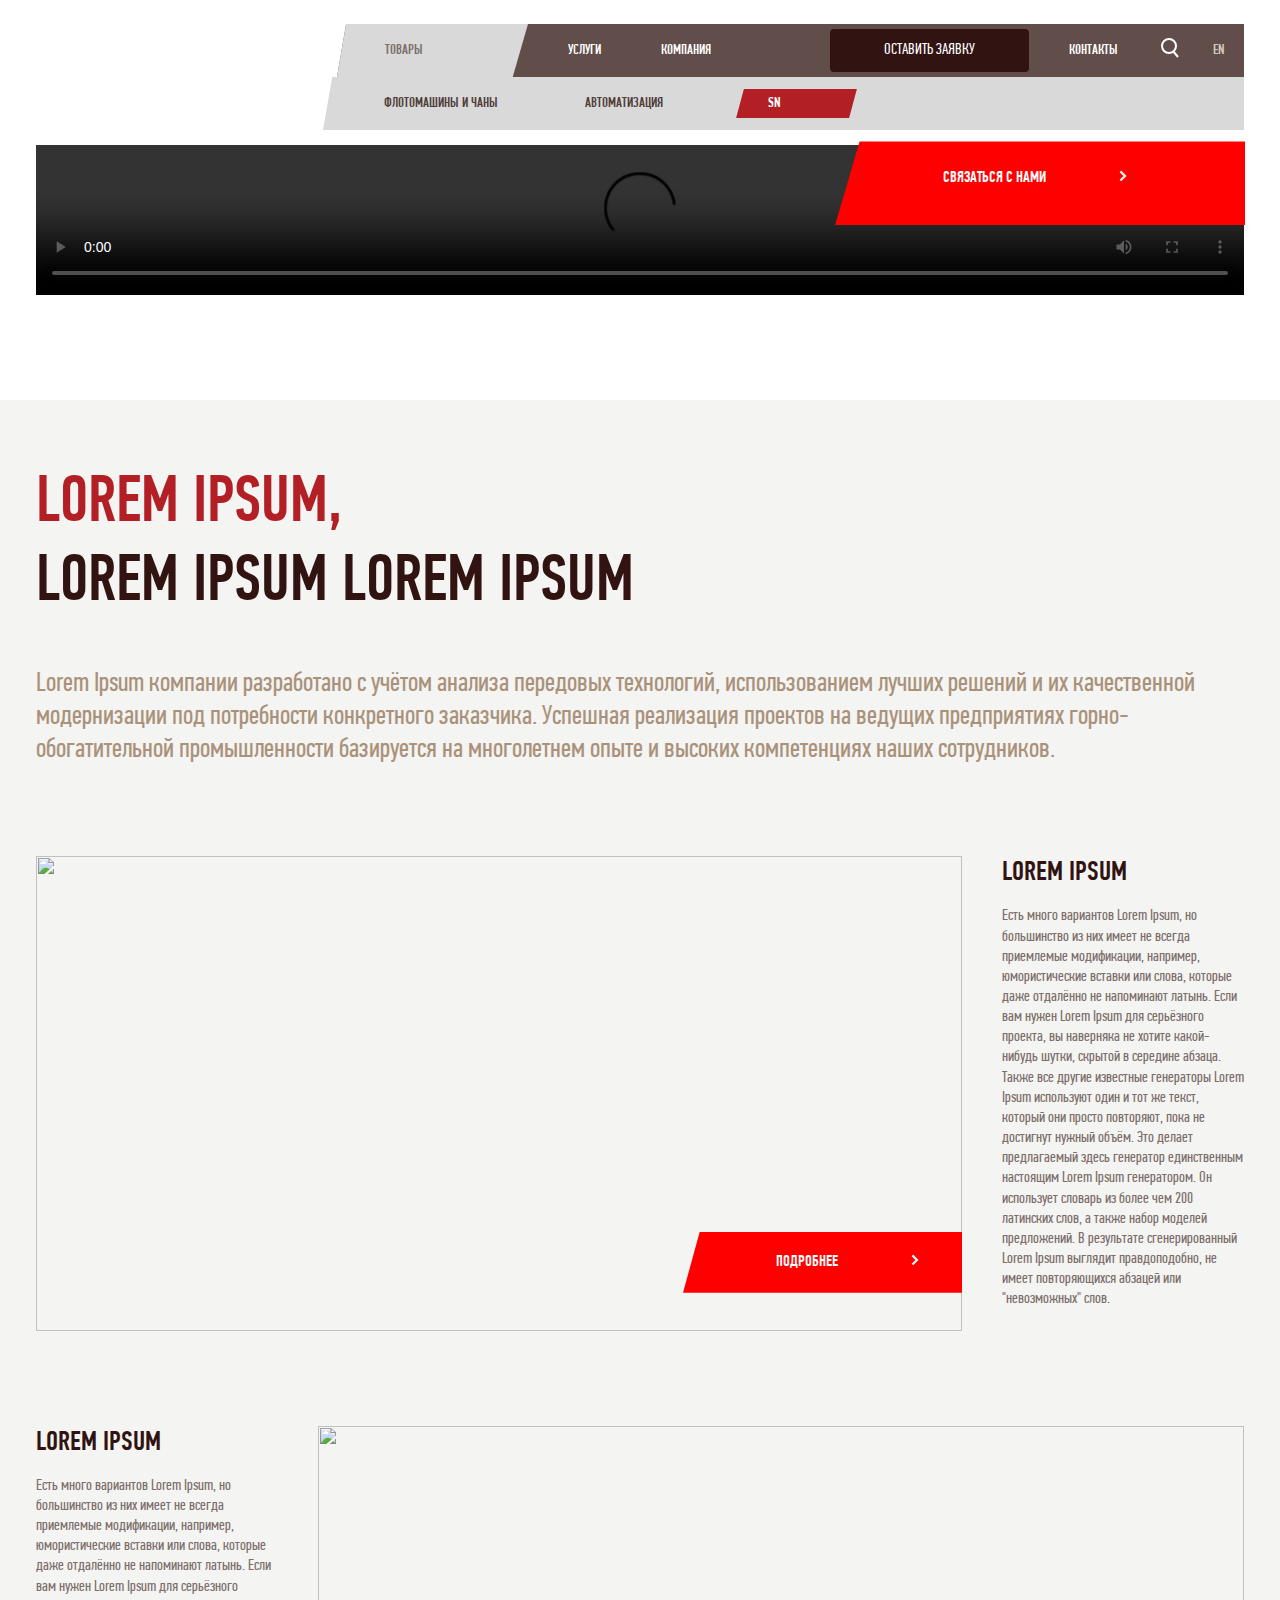
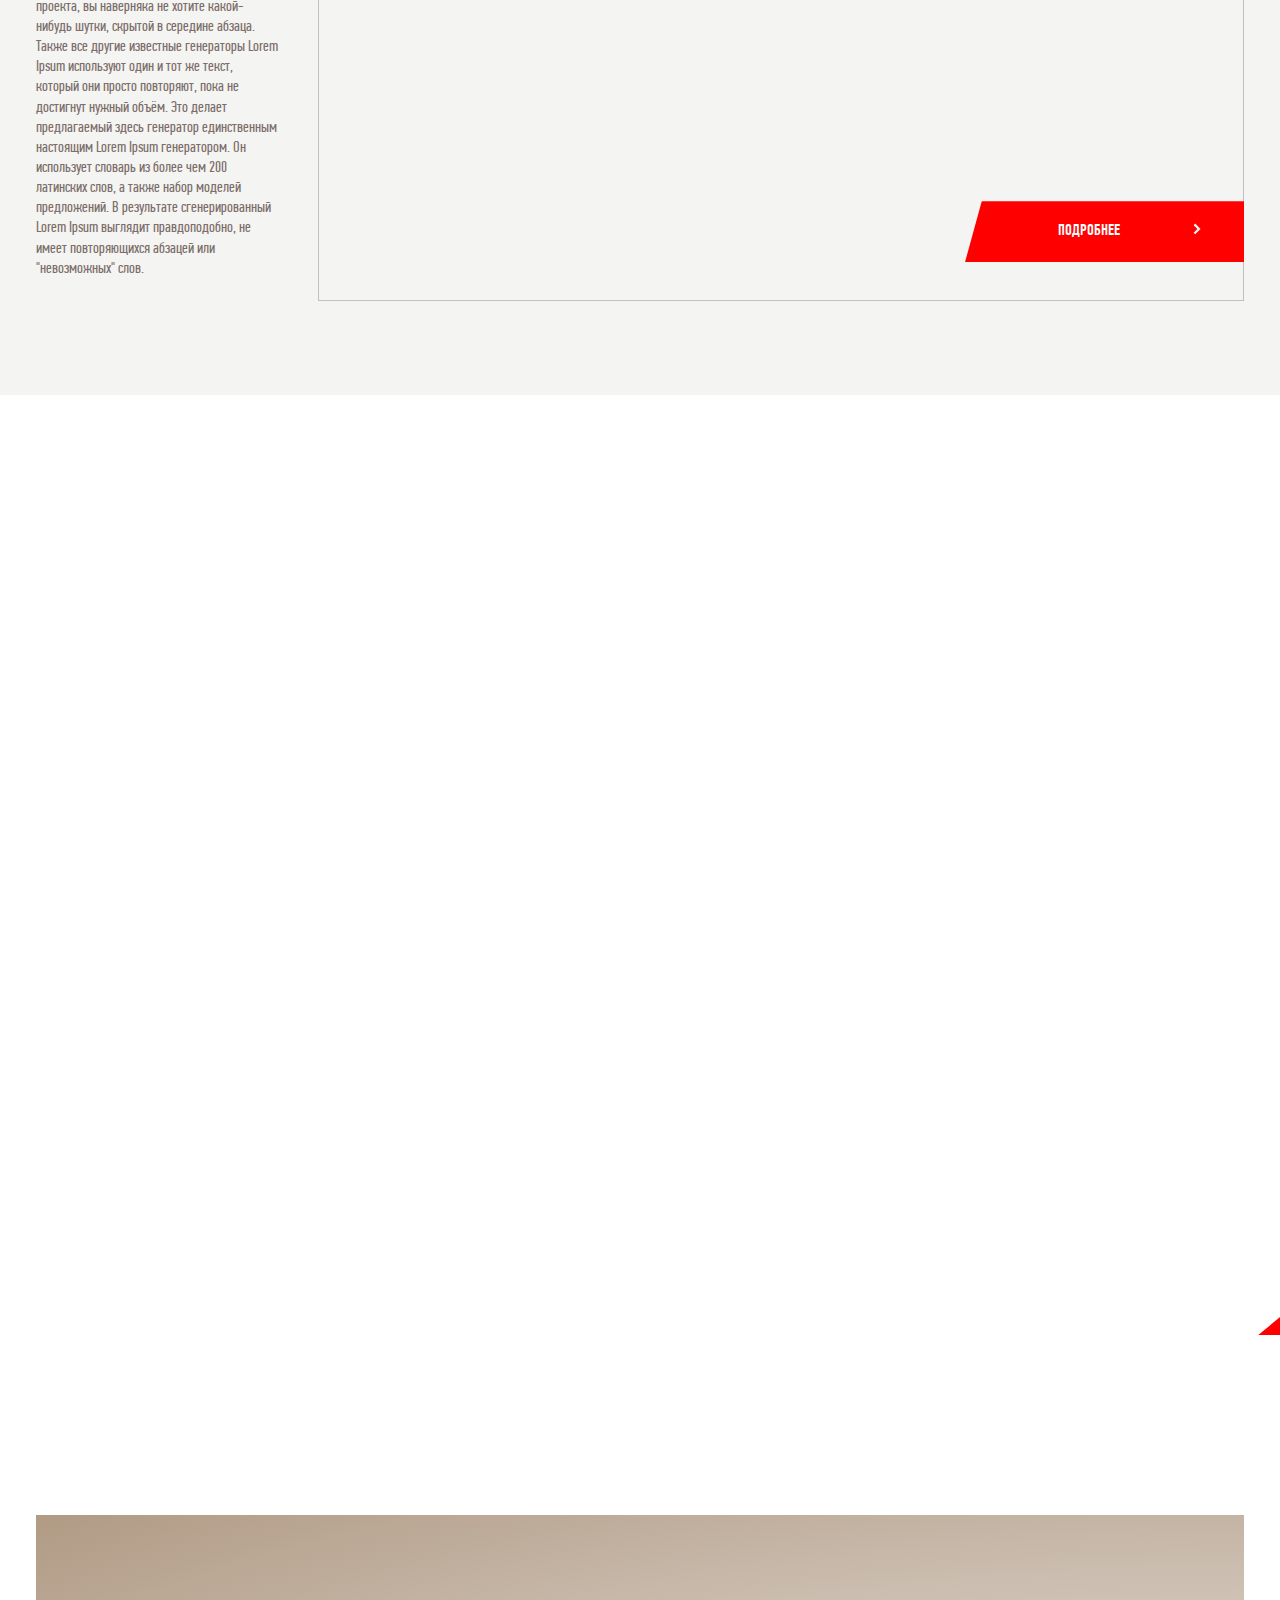
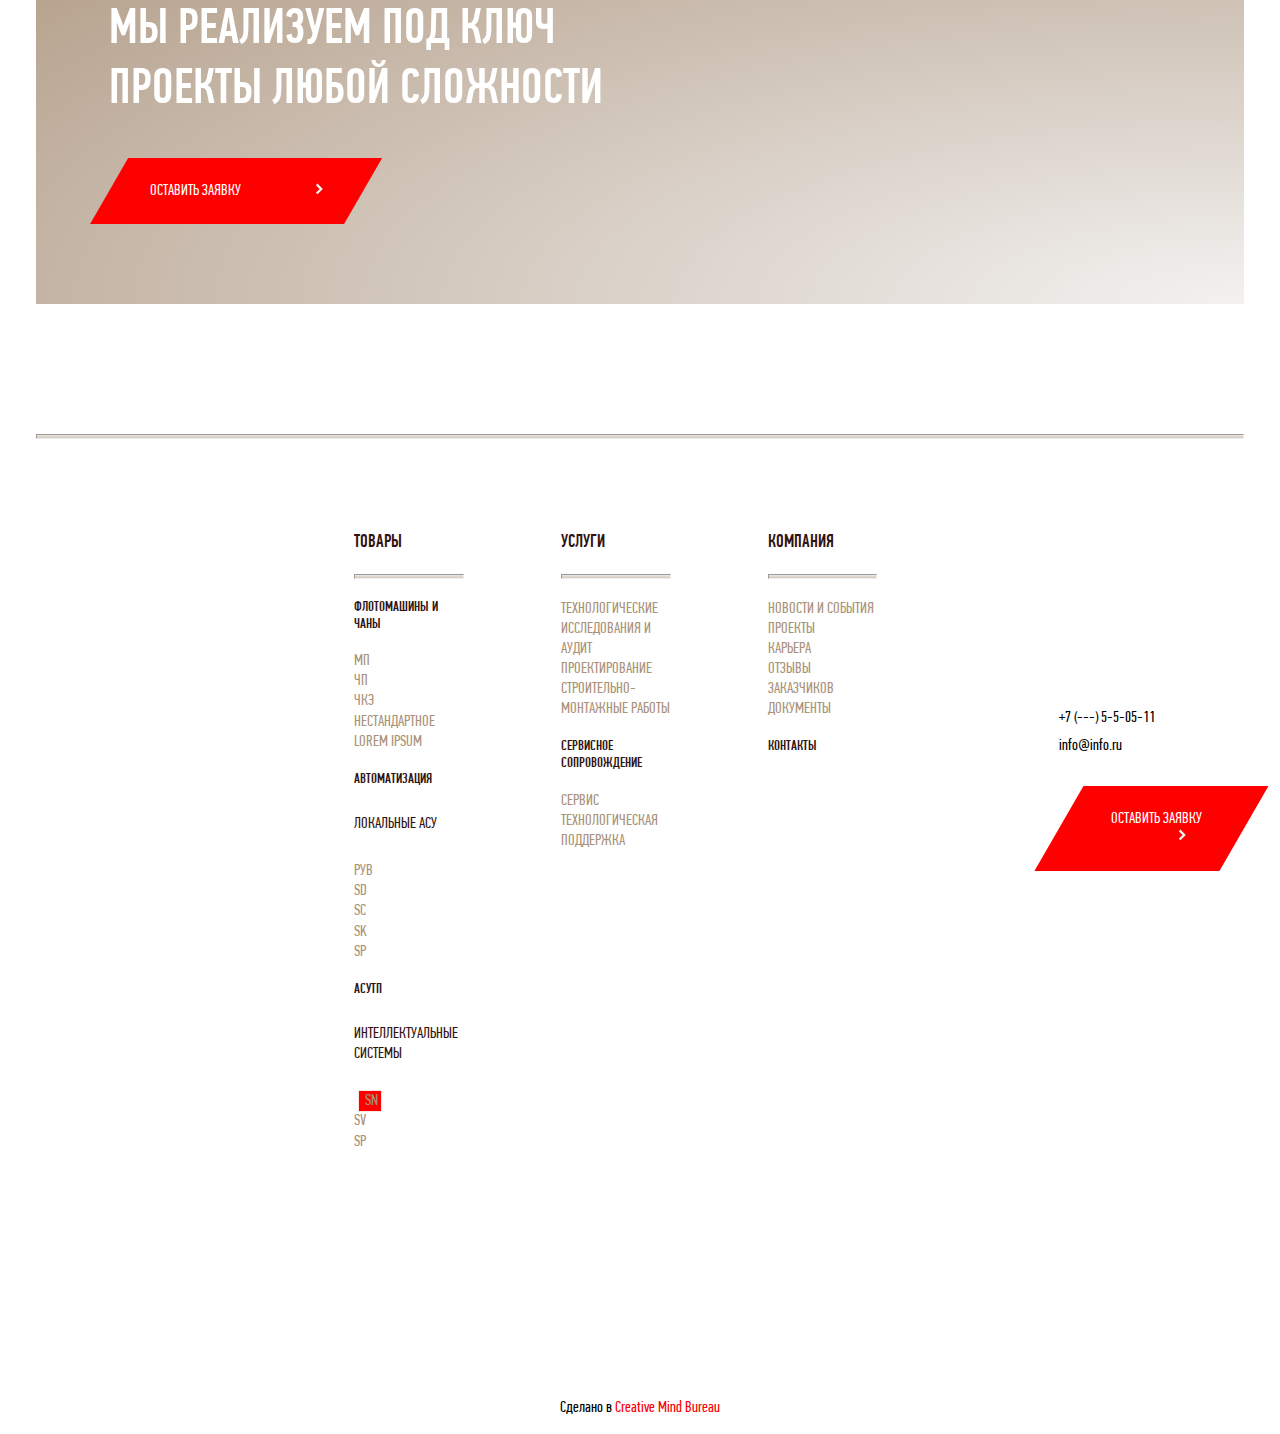
==== commit 800f51b2: "houm commit" ====
--- a/index.html
+++ b/index.html
@@ -1,14 +1,12 @@
-
 <!DOCTYPE html>
 <html lang="ru">
-
 <head>
     <meta charset="UTF-8">
     <meta name="viewport" content="width=device-width, initial-scale=1.0">
     <title>SN</title>
+    <link rel="stylesheet" href="../styles/normalize.css">
     <link rel="stylesheet" href="../styles/style.css">
 </head>
-
 <body>
     <header class="header">
         <div class="container header__container">
@@ -51,15 +49,15 @@
     <main class="main">
         <section id="hero" class="hero">
             <div class="container hero__container">
-                <video src="image/vecteezy_digital-animation-of-business-stock-market-price-chart_2273298.mp4" autoplay
-                    loop controls width="1630"></video>
-                    <button class="btn-reset hero-btn">связаться с нами
-                        <span> <svg class="svg" width="8" height="12" viewBox="0 0 8 12" fill="none"
-                                xmlns="http://www.w3.org/2000/svg">
-                                <path d="M1.40625 1.41211L5.95612 5.96197L1.40625 10.5118" stroke="#F4F4F2"
-                                    stroke-width="2.27493" />
-                            </svg></span>
-                    </button>
+                <video src="image/vecteezy_blue-corporate-background-loop-blue-technology-background_30934010.mov" autoplay
+                    loop controls width="1628"></video>
+                <button class="btn-reset hero-btn">связаться с нами
+                    <span> <svg class="svg" width="8" height="12" viewBox="0 0 8 12" fill="none"
+                            xmlns="http://www.w3.org/2000/svg">
+                            <path d="M1.40625 1.41211L5.95612 5.96197L1.40625 10.5118" stroke="#F4F4F2"
+                                stroke-width="2.27493" />
+                        </svg></span>
+                </button>
             </div>
         </section>
         <section class="about">
@@ -74,7 +72,7 @@
                 <div class="top flex">
                     <div class="about__top-left">
                         <img class="about-image" src="image/3d-rendering-hydraulic-elements.jpg" alt="">
-                        <button class="btn-reset about-btn-top">подробнее
+                        <button class="btn-reset about-btn">подробнее
                             <span> <svg class="svg" width="8" height="12" viewBox="0 0 8 12" fill="none"
                                     xmlns="http://www.w3.org/2000/svg">
                                     <path d="M1.40625 1.41211L5.95612 5.96197L1.40625 10.5118" stroke="#F4F4F2"
@@ -118,7 +116,7 @@
                     </div>
                     <div class="about__bottom-right">
                         <img class="about-image" src="image/3d-rendering-hydraulic-elements.jpg" alt="">
-                        <button class="btn-reset about-btn-bottom">подробнее
+                        <button class="btn-reset about-btn">подробнее
                             <span> <svg class="svg" width="8" height="12" viewBox="0 0 8 12" fill="none"
                                     xmlns="http://www.w3.org/2000/svg">
                                     <path d="M1.40625 1.41211L5.95612 5.96197L1.40625 10.5118" stroke="#F4F4F2"
@@ -134,15 +132,13 @@
                 <h2 class="sn__title">SN</h2>
                 <p class="sn__text">Помогает повысить извлечение за счет поддержания оптимальных дозировок реагентов в
                     ключевых точках процесса</p>
-                <div class="sn__bottom">
-                    <button class="btn-reset sn-btn">подробнее
-                        <span> <svg class="svg" width="8" height="12" viewBox="0 0 8 12" fill="none"
-                                xmlns="http://www.w3.org/2000/svg">
-                                <path d="M1.40625 1.41211L5.95612 5.96197L1.40625 10.5118" stroke="#F4F4F2"
-                                    stroke-width="2.27493" />
-                            </svg></span>
-                    </button>
-                </div>
+                <button class="btn-reset sn-btn">подробнее
+                    <span> <svg class="svg" width="8" height="12" viewBox="0 0 8 12" fill="none"
+                            xmlns="http://www.w3.org/2000/svg">
+                            <path d="M1.40625 1.41211L5.95612 5.96197L1.40625 10.5118" stroke="#F4F4F2"
+                                stroke-width="2.27493" />
+                        </svg></span>
+                </button>
             </div>
         </section>
         <section class="projects">
@@ -159,10 +155,7 @@
                                 </svg></span>
                         </button>
                     </div>
-                    <div class="ellips"></div>
-                </div>
-
-
+                </div>
             </div>
         </section>
     </main>
@@ -171,73 +164,74 @@
             <hr>
             <div class="footer__container flex">
                 <div class="footer__nav flex">
-<ul class="list-reset footer__list">Товары
-<hr>
-<h4 class="min-title">Флотомашины и чаны</h4>
-<li class="footer__item">МП</li>
-<li class="footer__item">ЧП</li>
-<li class="footer__item">ЧКЭ</li>
-<li class="footer__item">Нестандартное Lorem Ipsum</li>
-<h4 class="min-title">Автоматизация</h4>
-<h5 class="mili-title">Локальные АСУ</h5>
-<li class="footer__item">РУВ</li>
-<li class="footer__item">SD</li>
-<li class="footer__item">SC</li>
-<li class="footer__item">SK</li>
-<li class="footer__item">SP</li>
-<h4 class="min-title">АСУТП</h4>
-<h5 class="mili-title">Интеллектуальные системы</h5>
-<li class="footer__item"><a class="footer-link">SN</a></li>
-<li class="footer__item">SV</li>
-<li class="footer__item">SP</li>
-</ul>
-<ul class="list-reset footer__list">Услуги
-<hr>
-<li class="footer__item">Технологические исследования и аудит</li>
-<li class="footer__item">Проектирование</li>
-<li class="footer__item">Строительно-монтажные работы</li>
-<h4 class="min-title">Сервисное сопровождение</h4>
-<li class="footer__item">Сервис</li>
-<li class="footer__item">Технологическая поддержка</li>
-</ul>
-<ul class="list-reset footer__list">Компания
-    <hr>
-<li class="footer__item">Новости и события</li>
-<li class="footer__item">Проекты</li>
-<li class="footer__item">Карьера</li>
-<li class="footer__item">Отзывы заказчиков</li>
-<li class="footer__item">Документы</li>
-<h4 class="min-title">КОНТАКТЫ</h4>
-</ul>
+                    <ul class="list-reset footer__list">Товары
+                        <hr>
+                        <h4 class="min-title">Флотомашины и чаны</h4>
+                        <li class="footer__item">МП</li>
+                        <li class="footer__item">ЧП</li>
+                        <li class="footer__item">ЧКЭ</li>
+                        <li class="footer__item">Нестандартное Lorem Ipsum</li>
+                        <h4 class="min-title">Автоматизация</h4>
+                        <h5 class="mili-title">Локальные АСУ</h5>
+                        <li class="footer__item">РУВ</li>
+                        <li class="footer__item">SD</li>
+                        <li class="footer__item">SC</li>
+                        <li class="footer__item">SK</li>
+                        <li class="footer__item">SP</li>
+                        <h4 class="min-title">АСУТП</h4>
+                        <h5 class="mili-title">Интеллектуальные системы</h5>
+                        <li class="footer__item"><a class="footer-link">SN</a></li>
+                        <li class="footer__item">SV</li>
+                        <li class="footer__item">SP</li>
+                    </ul>
+                    <ul class="list-reset footer__list">Услуги
+                        <hr>
+                        <li class="footer__item">Технологические исследования и аудит</li>
+                        <li class="footer__item">Проектирование</li>
+                        <li class="footer__item">Строительно-монтажные работы</li>
+                        <h4 class="min-title">Сервисное сопровождение</h4>
+                        <li class="footer__item">Сервис</li>
+                        <li class="footer__item">Технологическая поддержка</li>
+                    </ul>
+                    <ul class="list-reset footer__list">Компания
+                        <hr>
+                        <li class="footer__item">Новости и события</li>
+                        <li class="footer__item">Проекты</li>
+                        <li class="footer__item">Карьера</li>
+                        <li class="footer__item">Отзывы заказчиков</li>
+                        <li class="footer__item">Документы</li>
+                        <h4 class="min-title">КОНТАКТЫ</h4>
+                    </ul>
                 </div>
                 <div class="maps flex">
-            
-                        <div class="maps__content">
-                            <a href="tel:+7(---)550511" class="contact-item phone">
-                                +7 (---) 5-5-05-11
-                            </a>
-                            <a href="mailto:info@info.ru" class="contact-item email">
-                                info@info.ru
-                            </a>
-                            <button class="btn-reset maps__btn"><span class="btn-text">ОСТАВИТЬ ЗАЯВКУ</span>
-                                <span> <svg class="svg svg-btn" width="8" height="12" viewBox="0 0 8 12" fill="none"
-                                        xmlns="http://www.w3.org/2000/svg">
-                                        <path d="M1.40625 1.41211L5.95612 5.96197L1.40625 10.5118" stroke="#F4F4F2"
-                                            stroke-width="2.27493" />
-                                    </svg></span>
-                            </button>
-                        </div>
-                        <iframe src="https://yandex.ru/map-widget/v1/?from=mapframe&ll=30.281867%2C59.913285&mode=search&ol=geo&ouri=ymapsbm1%3A%2F%2Fgeo%3Fdata%3DCgg1NzQzNTE1MBJQ0KDQvtGB0YHQuNGPLCDQodCw0L3QutGCLdCf0LXRgtC10YDQsdGD0YDQsywg0KDQuNC20YHQutC40Lkg0L_RgNC-0YHQv9C10LrRgiwgNDIiCg1EQfJBFTSnb0I%2C&source=mapframe&um=constructor%3A0f3c4b7e4e768e85cdccacdf2c1d1e18a2547c45bcfe5d16f83e8dfbfe7b94a6&utm_source=mapframe&z=17.06" 
-        width="100%" 
-        height="396"
-        frameborder="0">
-</iframe>
+
+                    <div class="maps__content">
+                        <a href="tel:+7(---)550511" class="contact-item phone">
+                            +7 (---) 5-5-05-11
+                        </a>
+                        <a href="mailto:info@info.ru" class="contact-item email">
+                            info@info.ru
+                        </a>
+                        <button class="btn-reset maps__btn"><span class="btn-text">ОСТАВИТЬ ЗАЯВКУ</span>
+                            <span> <svg class="svg svg-btn" width="8" height="12" viewBox="0 0 8 12" fill="none"
+                                    xmlns="http://www.w3.org/2000/svg">
+                                    <path d="M1.40625 1.41211L5.95612 5.96197L1.40625 10.5118" stroke="#F4F4F2"
+                                        stroke-width="2.27493" />
+                                </svg></span>
+                        </button>
+                    </div>
+                    <iframe
+                        src="https://yandex.ru/map-widget/v1/?from=mapframe&ll=30.281867%2C59.913285&mode=search&ol=geo&ouri=ymapsbm1%3A%2F%2Fgeo%3Fdata%3DCgg1NzQzNTE1MBJQ0KDQvtGB0YHQuNGPLCDQodCw0L3QutGCLdCf0LXRgtC10YDQsdGD0YDQsywg0KDQuNC20YHQutC40Lkg0L_RgNC-0YHQv9C10LrRgiwgNDIiCg1EQfJBFTSnb0I%2C&source=mapframe&um=constructor%3A0f3c4b7e4e768e85cdccacdf2c1d1e18a2547c45bcfe5d16f83e8dfbfe7b94a6&utm_source=mapframe&z=17.06"
+                        width="100%" height="396" frameborder="0">
+                    </iframe>
                 </div>
             </div>
         </div>
 
     </footer>
-    <div class="container grhjj"><p class="text-bot">Сделано в <span class="red">Creative Mind Bureau</span></p></div>
+    <div class="container grhjj">
+        <p class="text-bot">Сделано в <span class="red">Creative Mind Bureau</span></p>
+    </div>
 </body>
 
-</html>
+</html>--- a/styles/style.css
+++ b/styles/style.css
@@ -43,7 +43,7 @@
     max-width: 1700px;
     /* при установке ширины контейнера надо задать ширину + паддинги */
     /* паддинги нужны чтобы верстка не прилипала к краям  */
-    padding: 0 35px;
+    padding: 0 36px;
     margin: 0 auto;
 }
 
@@ -52,13 +52,11 @@
     border: none;
     background-color: transparent;
     cursor: pointer;
-
 }
 
 .flex {
     display: flex;
 }
-
 
 @font-face {
     font-family: 'PF Din Text Comp Pro';
@@ -79,17 +77,13 @@
 }
 
 
-/* Верхнее меню */
-
-
-
-.logo {
-    grid-area: 1 / 1 / 3 / 4;
+.header__container {
+    padding-top: 24px;
 }
 
 .header__top {
-    margin-left: 315px;
-    clip-path: polygon(2% 0%, 100% 0%, 100% 100%, 0% 100%);
+    margin-left: 301px;
+    clip-path: polygon(1% 0%, 100% 0%, 100% 100%, 0% 100%);
     display: flex;
     align-items: center;
     justify-content: space-between;
@@ -132,9 +126,9 @@
     text-align: left;
     text-transform: uppercase;
     color: #7C6E6B;
-    clip-path: polygon(0 0, 100% 0, 90% 100%, 0% 100%);
+    clip-path: polygon(0 0, 100% 0, 92% 100%, 0% 100%);
     background: rgb(217, 217, 217);
-    padding: 18px 94px 18px 48px;
+    padding: 18px 105px 18px 48px;
 }
 
 .nav__item-link {
@@ -143,10 +137,10 @@
 
 .header-btn {
     color: white;
-    padding: 15px 45px;
+    padding: 12px 54px;
     border-radius: 4px;
     background: rgb(49, 19, 17);
-    margin-right: 37px;
+    margin-right: 40px;
 }
 
 .contacts {
@@ -156,14 +150,14 @@
     line-height: 17px;
     text-align: left;
     text-transform: uppercase;
-    margin-right: 28px;
+    margin-right: 40px;
 }
 
 .search-btn {
     background: rgb(97, 77, 73);
     outline: none;
     border: none;
-    margin-right: 40px;
+    margin-right: 30px;
 }
 
 .lang {
@@ -173,17 +167,14 @@
     line-height: 17px;
     text-align: left;
     text-transform: uppercase;
-    margin-right: 15px;
-}
-
-/* Нижнее меню */
+    margin-right: 19px;
+}
+
 .header__bottom {
     align-items: center;
     margin-left: 287px;
-    clip-path: polygon(2% 0%, 100% 0%, 100% 100%, 0% 100%);
+    clip-path: polygon(1% 0%, 100% 0%, 100% 100%, 0% 100%);
     background: rgb(217, 217, 217);
-    padding-top: 6px;
-    padding-bottom: 6px;
 }
 
 .submenu__item {
@@ -197,27 +188,26 @@
     list-style: none;
     padding: 0;
     margin: 0;
-    gap: 30px;
-    padding-left: 43px;
-}
-
-
+    gap: 67px;
+    padding-left: 51px;
+    padding-top: 12px;
+    padding-bottom: 12px;
+}
 
 .submenu__item {
     color: rgb(80, 61, 58);
     font-size: 14px;
     font-weight: 500;
     line-height: 17px;
+    letter-spacing: 4%;
     text-align: left;
     text-transform: uppercase;
     padding: 6px 10px;
 }
 
-
-
 .submenu__item--highlight {
     display: inline-block;
-    transform: skewX(-30deg);
+    transform: skewX(-15deg);
     font-size: 14px;
     font-weight: 500;
     line-height: 17px;
@@ -225,19 +215,21 @@
     text-transform: uppercase;
     color: rgb(255, 255, 255);
     background-color: rgb(178, 31, 36);
-
-
 }
 
 .link {
-    padding: 6px 50px;
-    display: inline-block;
-    transform: skewX(30deg);
+    padding: 0px 62px 0px 18px;
+    display: inline-block;
+    transform: skewX(15deg);
 }
 
 .hero {
     padding-top: 15px;
-    padding-bottom: 130px;
+    padding-bottom: 100px;
+}
+
+video {
+    width: 100%;
 }
 
 .hero__container {
@@ -248,14 +240,20 @@
     position: absolute;
     background-color: red;
     color: rgb(255, 255, 255);
+    font-family: 'PF Din Text Comp Pro';
+    font-size: 15.92px;
+    font-weight: 500;
+    line-height: 19px;
+    text-align: center;
+    text-transform: uppercase;
     bottom: 75px;
-    right:35px;
-    padding: 29px 118px;
-    clip-path: polygon(25% 0%, 100% 0%, 100% 100%, 0% 100%);
+    right: 35px;
+    padding: 28px 118px 37px 108px;
+    clip-path: polygon(6% 0%, 100% 0%, 100% 100%, 0% 100%);
 }
 
 .svg {
-    margin-left: 20px;
+    margin-left: 70px;
 }
 
 .about {
@@ -283,34 +281,40 @@
     text-transform: uppercase;
     margin: 0;
     padding: 0;
+    margin-bottom: 45px;
 }
 
 .about__top-left {
     position: relative;
-
     margin-right: 40px;
     margin-bottom: 89px;
 }
 
-.about-btn-top {
+.about-btn {
     position: absolute;
     color: rgb(255, 255, 255);
     background-color: red;
-    clip-path: polygon(25% 0%, 100% 0%, 100% 100%, 0% 100%);
-    /* z-index: 1; */
-    padding: 21px 44px;
-    bottom: 20px;
+    clip-path: polygon(6% 0%, 100% 0%, 100% 100%, 0% 100%);
+    font-size: 15.92px;
+    font-weight: 500;
+    line-height: 19px;
+    text-align: center;
+    text-transform: uppercase;
+    padding: 21px 43px 21px 93px;
+    bottom: 44px;
     right: 0;
     align-items: center;
 }
 
 .about__text {
+    margin: 0;
     width: 1167px;
     color: rgb(170, 146, 122);
     font-size: 28px;
     font-weight: 400;
     line-height: 33px;
     text-align: left;
+    margin-bottom: 89px;
 }
 
 .about-image {
@@ -320,10 +324,10 @@
 
 .text-top {
     color: rgb(124, 110, 107);
-font-size: 16px;
-font-weight: 400;
-line-height: 126.18%;
-text-align: left;
+    font-size: 16px;
+    font-weight: 400;
+    line-height: 126.18%;
+    text-align: left;
 }
 
 
@@ -344,7 +348,6 @@
 .about__bottom-left {
     width: 663px;
     margin-right: 40px;
-
 }
 
 .about__bottom-right {
@@ -352,28 +355,16 @@
     margin-bottom: 89px;
 }
 
-.about-btn-bottom {
-    position: absolute;
-    color: rgb(255, 255, 255);
-    background-color: red;
-    clip-path: polygon(25% 0%, 100% 0%, 100% 100%, 0% 100%);
-    /* z-index: 1; */
-    padding: 21px 44px;
-    bottom: 20px;
-    right: 0;
-    align-items: center;
-}
 
 .sn {
     padding-top: 130px;
 }
 
-
 .sn__container {
     position: relative;
     height: 860px;
     width: 1630px;
-    background-image: url(image/3d-rendering-hydraulic-elements.jpg);
+    background-image: url(../image/3d-rendering-hydraulic-elements.jpg);
     background-repeat: no-repeat;
     background-size: cover;
 }
@@ -382,19 +373,10 @@
     position: absolute;
     background-color: red;
     color: rgb(255, 255, 255);
-    left: 255px;
-    left: 120px;
+    right: 0;
+    bottom: 50px;
     padding: 29px 118px;
-}
-
-.sn__bottom {
-    background-color: rgb(255, 255, 255);
-    width: 880px;
-    height: 215px;
-    bottom: -110px;
-    position: absolute;
-    right: -426px;
-    clip-path: polygon(25% 0%, 100% 0%, 75% 100%, 0% 100%);
+    clip-path: polygon(25% 0%, 100% 0%, 100% 100%, 0% 100%);
 }
 
 
@@ -420,12 +402,11 @@
 .projects {
     padding-top: 130px;
     padding-bottom: 110px;
-
 }
 
 .projects__container {
     position: relative;
-    background: rgb(191, 173, 155);
+    background: radial-gradient(at right bottom, rgba(242, 241, 240, 0.92), rgba(170, 146, 122, 0.92));
 }
 
 .projects__content {
@@ -436,7 +417,6 @@
 }
 
 .projects__text {
-
     margin: 0;
     margin-bottom: 37px;
     color: rgb(255, 255, 255);
@@ -467,18 +447,6 @@
     transform: skewX(30deg);
 }
 
-.ellips {
-    position: absolute;
-    width: 1148px;
-    height: 1148px;
-    right: -313px;
-    bottom: -693px;
-    border-radius: 50%;
-    filter: blur(278.5px);
-    background: linear-gradient(-32.59deg, rgba(242, 241, 240, 0.92) 73.211%, rgba(170, 146, 122, 0.92) 112.69%);
-}
-
-
 .footer {
     position: relative;
 }
@@ -494,12 +462,10 @@
     z-index: 1;
     margin-bottom: 20px;
     margin-top: 20px;
-
 }
 
 .footer__nav {
     min-width: 803px;
-
     padding-left: 318px;
     margin-right: 102px;
     gap: 97px;
@@ -520,7 +486,6 @@
     position: relative;
     width: 406px;
     height: 369px;
-
 }
 
 .maps__content {
@@ -535,8 +500,6 @@
     background-color: red;
     padding: 24px 41px;
     transform: skewX(-30deg);
-
-
 }
 
 .phone {
@@ -605,8 +568,8 @@
 }
 
 .text-bot {
-font-size: 16px;
-font-weight: 400;
-line-height: 126.18%;
-text-align: left;
+    font-size: 16px;
+    font-weight: 400;
+    line-height: 126.18%;
+    text-align: left;
 }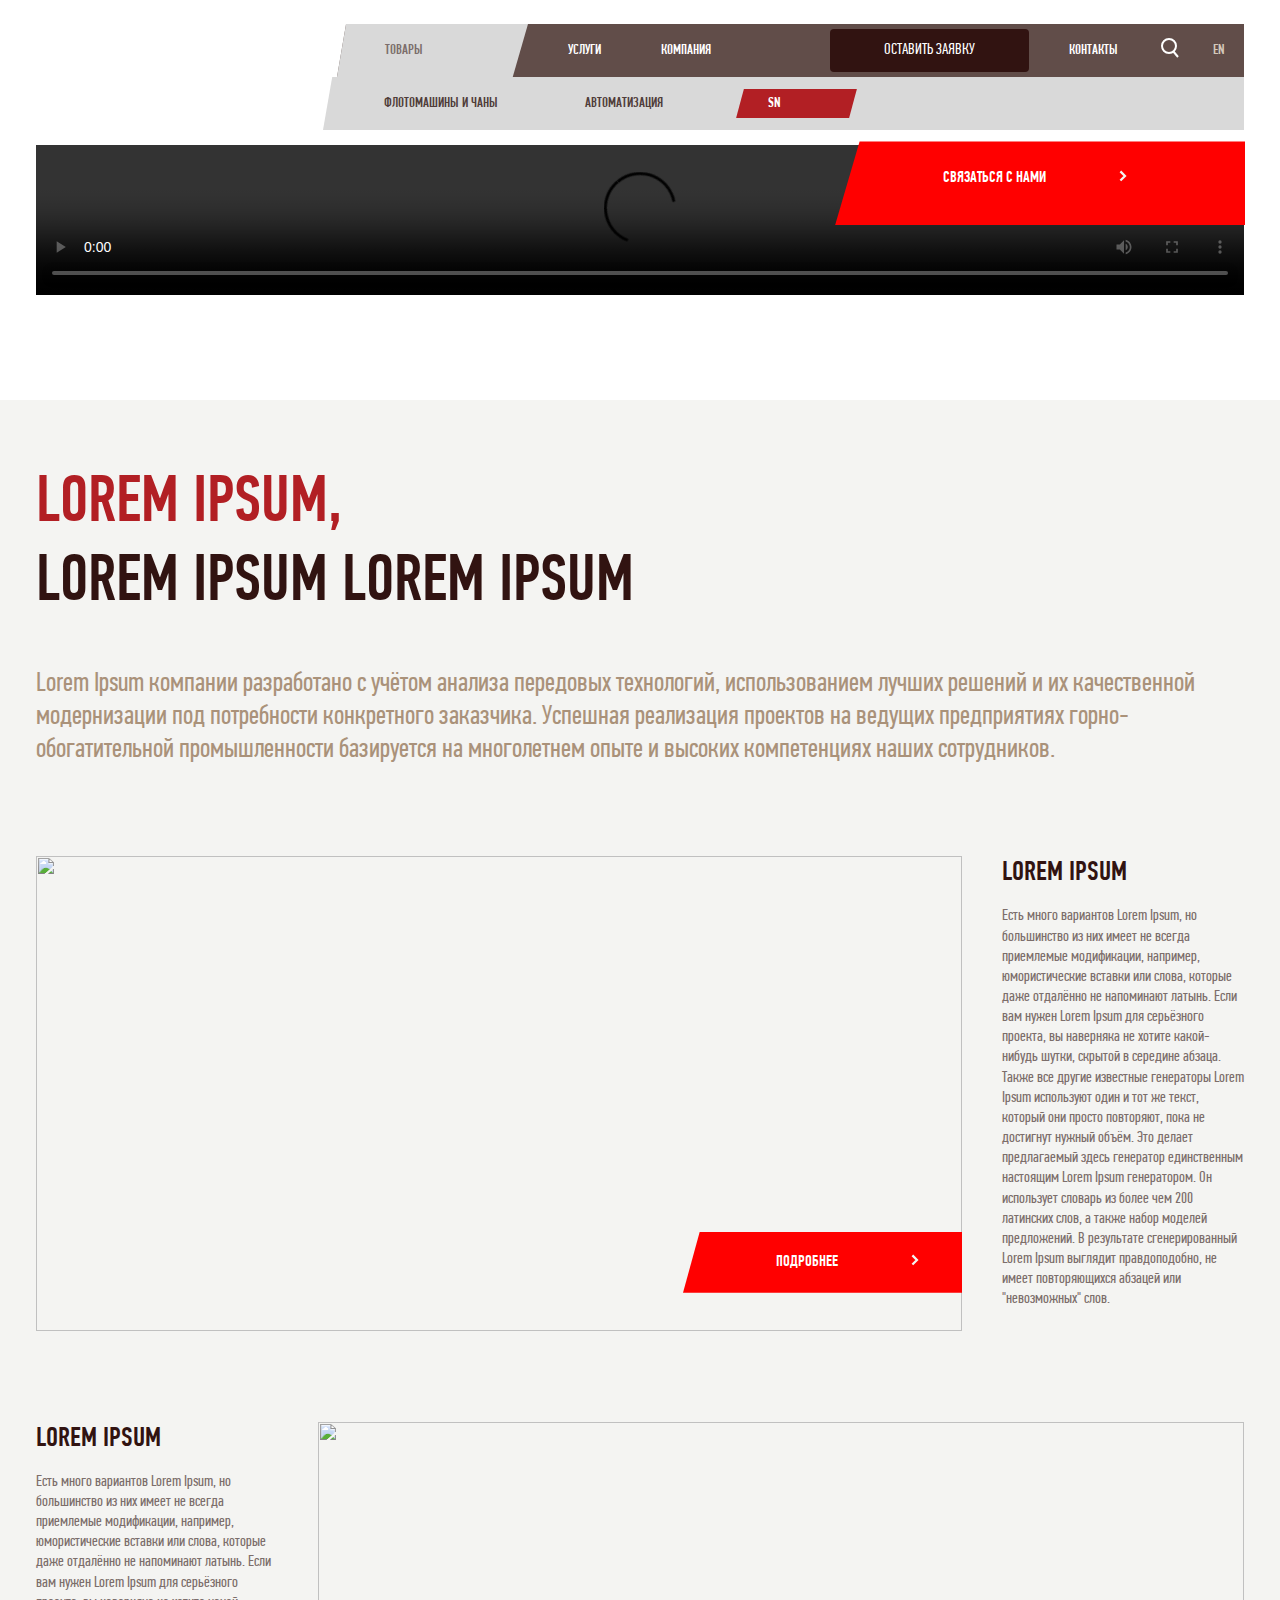
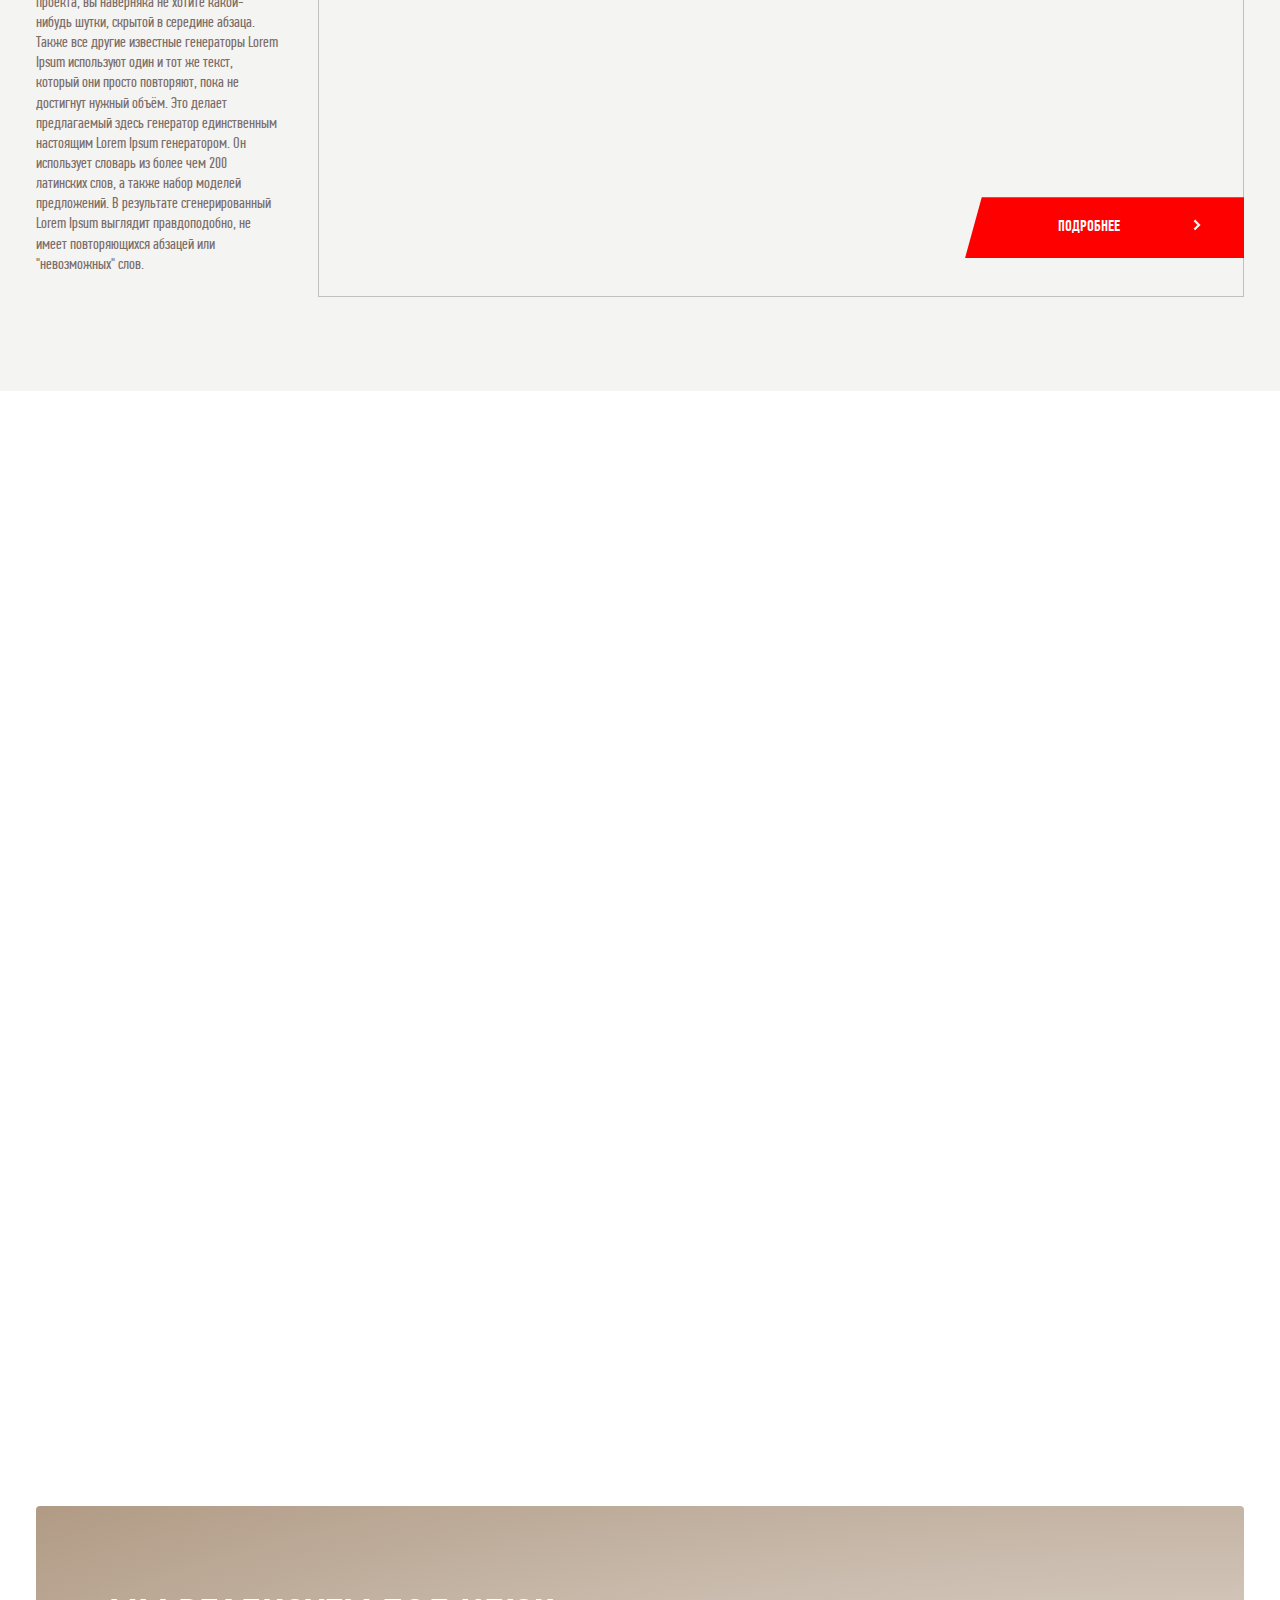
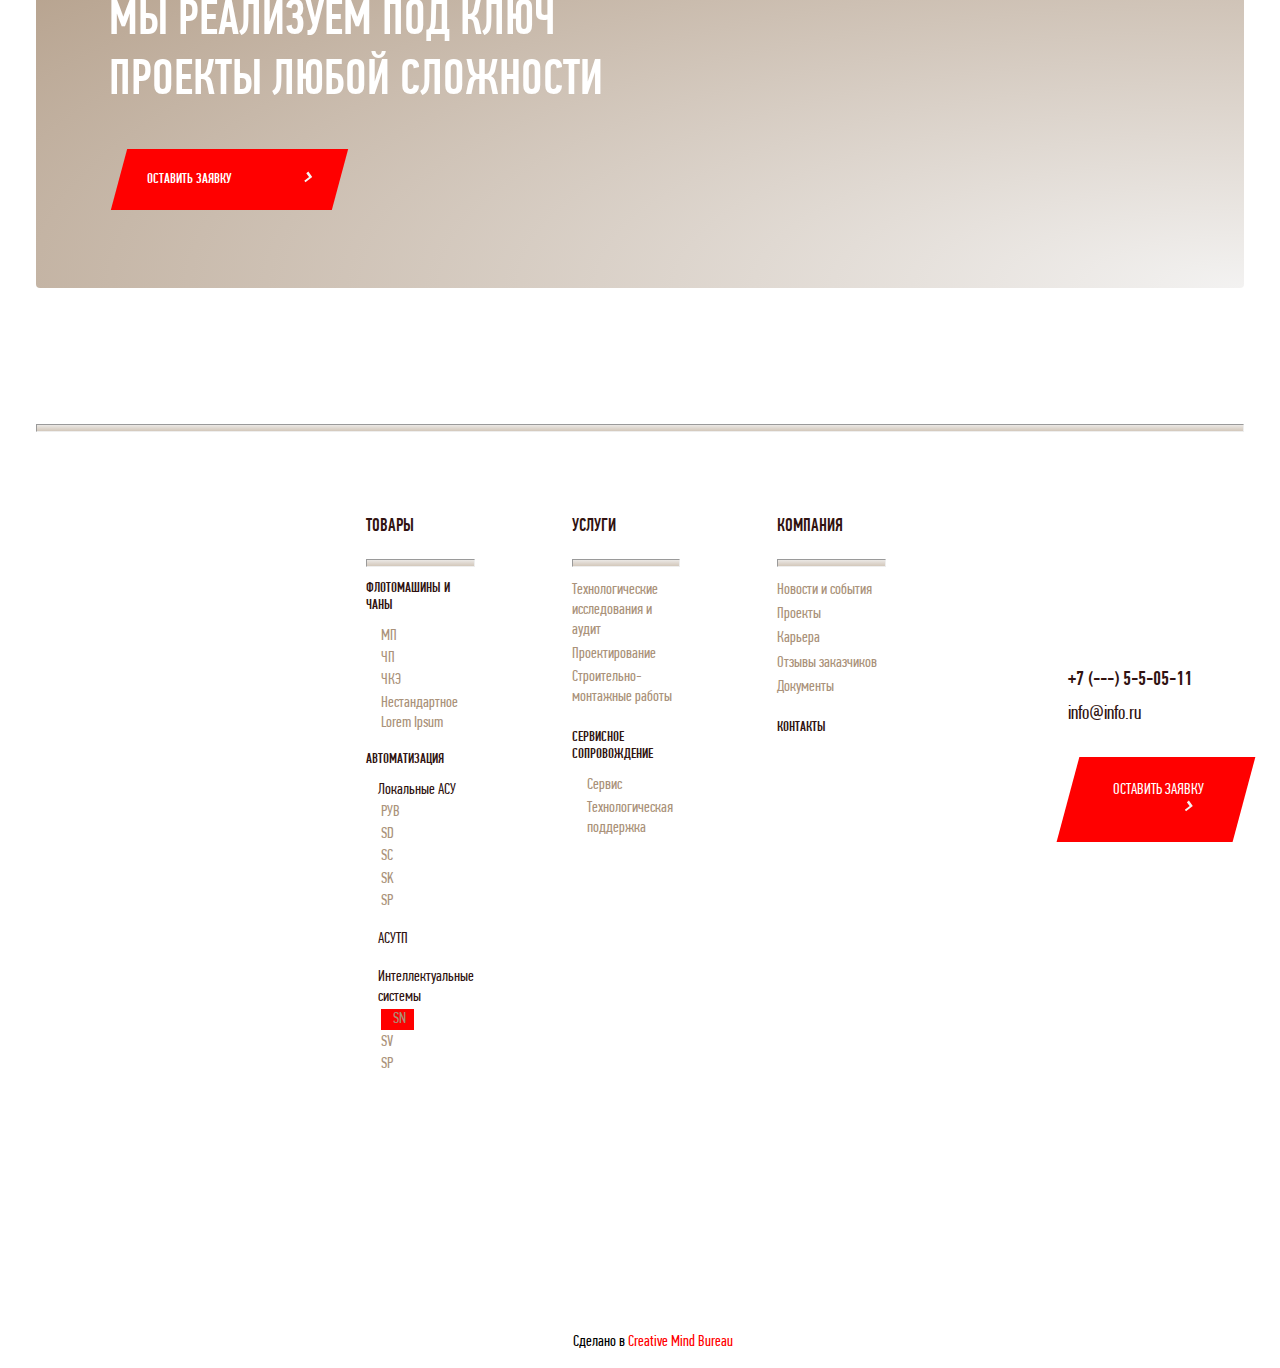
==== commit bbda342d: "1commit" ====
--- a/index.html
+++ b/index.html
@@ -164,43 +164,43 @@
             <hr>
             <div class="footer__container flex">
                 <div class="footer__nav flex">
-                    <ul class="list-reset footer__list">Товары
-                        <hr>
+                    <ul class="list-reset footer__list"><h3 class="list-title">Товары</h3>
+                        <hr class="list-toolp">
                         <h4 class="min-title">Флотомашины и чаны</h4>
-                        <li class="footer__item">МП</li>
-                        <li class="footer__item">ЧП</li>
-                        <li class="footer__item">ЧКЭ</li>
-                        <li class="footer__item">Нестандартное Lorem Ipsum</li>
+                        <li class="footer__item-left">МП</li>
+                        <li class="footer__item-left">ЧП</li>
+                        <li class="footer__item-left">ЧКЭ</li>
+                        <li class="footer__item-left left-bottom">Нестандартное Lorem Ipsum</li>
                         <h4 class="min-title">Автоматизация</h4>
                         <h5 class="mili-title">Локальные АСУ</h5>
-                        <li class="footer__item">РУВ</li>
-                        <li class="footer__item">SD</li>
-                        <li class="footer__item">SC</li>
-                        <li class="footer__item">SK</li>
-                        <li class="footer__item">SP</li>
-                        <h4 class="min-title">АСУТП</h4>
+                        <li class="footer__item-left">РУВ</li>
+                        <li class="footer__item-left">SD</li>
+                        <li class="footer__item-left">SC</li>
+                        <li class="footer__item-left">SK</li>
+                        <li class="footer__item-left left-bottom">SP</li>
+                        <h4 class="mili-title bottom-title">АСУТП</h4>
                         <h5 class="mili-title">Интеллектуальные системы</h5>
-                        <li class="footer__item"><a class="footer-link">SN</a></li>
-                        <li class="footer__item">SV</li>
-                        <li class="footer__item">SP</li>
-                    </ul>
-                    <ul class="list-reset footer__list">Услуги
-                        <hr>
-                        <li class="footer__item">Технологические исследования и аудит</li>
-                        <li class="footer__item">Проектирование</li>
-                        <li class="footer__item">Строительно-монтажные работы</li>
-                        <h4 class="min-title">Сервисное сопровождение</h4>
-                        <li class="footer__item">Сервис</li>
-                        <li class="footer__item">Технологическая поддержка</li>
-                    </ul>
-                    <ul class="list-reset footer__list">Компания
-                        <hr>
-                        <li class="footer__item">Новости и события</li>
-                        <li class="footer__item">Проекты</li>
-                        <li class="footer__item">Карьера</li>
-                        <li class="footer__item">Отзывы заказчиков</li>
-                        <li class="footer__item">Документы</li>
-                        <h4 class="min-title">КОНТАКТЫ</h4>
+                        <li class="footer__item-left"><a class="footer-link">SN</a></li>
+                        <li class="footer__item-left">SV</li>
+                        <li class="footer__item-left">SP</li>
+                    </ul>
+                    <ul class="list-reset footer__list"><h3 class="list-title">Услуги</h3>
+                        <hr class="list-toolp">
+                        <li class="footer__item-center">Технологические исследования и аудит</li>
+                        <li class="footer__item-center">Проектирование</li>
+                        <li class="footer__item-center">Строительно-монтажные работы</li>
+                        <h4 class="min-title-center">Сервисное сопровождение</h4>
+                        <li class="footer__item-center center-bottom">Сервис</li>
+                        <li class="footer__item-center center-bottom">Технологическая поддержка</li>
+                    </ul>
+                    <ul class="list-reset footer__list"><h3 class="list-title">Компания</h3>
+                        <hr class="list-toolp">
+                        <li class="footer__item-right">Новости и события</li>
+                        <li class="footer__item-right">Проекты</li>
+                        <li class="footer__item-right">Карьера</li>
+                        <li class="footer__item-right">Отзывы заказчиков</li>
+                        <li class="footer__item-right">Документы</li>
+                        <h4 class="min-title-right">КОНТАКТЫ</h4>
                     </ul>
                 </div>
                 <div class="maps flex">
--- a/styles/style.css
+++ b/styles/style.css
@@ -19,7 +19,7 @@
 }
 
 body {
-    font-family: 'PF Din Text Comp Pro', sans-serif;
+    font-family: 'PFDinTextCompPro', sans-serif;
 }
 
 .visually-hidden {
@@ -59,16 +59,16 @@
 }
 
 @font-face {
-    font-family: 'PF Din Text Comp Pro';
-    src: local('MontserratMedium'),
-        url("../fonts/PF Din Text Comp Pro.woff2") format("woof2"),
-        url("../fonts/PF Din Text Comp Pro.woff") format("woff");
+    font-family: 'PFDinTextCompPro';
+    src: local('PFDinTextCompPro'),
+        url("../fonts/PFDinTextCompPro.woff2") format("woof2"),
+        url("../fonts/PFDinTextCompPro.woff") format("woff");
     font-weight: 500;
     font-style: normal;
 }
 
 @font-face {
-    font-family: 'PF Din Text Comp Pro';
+    font-family: 'PFDinTextCompPro';
     src: local('PFDinTextCompPro-Regular'),
         url("../fonts/PFDinTextCompPro-Regular.woff2") format("woff2"),
         url("../fonts/PFDinTextCompPro-Regular.woff") format("woff");
@@ -240,7 +240,6 @@
     position: absolute;
     background-color: red;
     color: rgb(255, 255, 255);
-    font-family: 'PF Din Text Comp Pro';
     font-size: 15.92px;
     font-weight: 500;
     line-height: 19px;
@@ -261,6 +260,10 @@
     padding-top: 65px;
 }
 
+.top {
+    margin-bottom: 85px;
+}
+
 .about__title-top {
     color: rgb(178, 31, 36);
     font-size: 66px;
@@ -287,7 +290,6 @@
 .about__top-left {
     position: relative;
     margin-right: 40px;
-    margin-bottom: 89px;
 }
 
 .about-btn {
@@ -367,16 +369,22 @@
     background-image: url(../image/3d-rendering-hydraulic-elements.jpg);
     background-repeat: no-repeat;
     background-size: cover;
+    padding: 60px 75px;
 }
 
 .sn-btn {
     position: absolute;
+    color: rgb(255, 255, 255);
     background-color: red;
-    color: rgb(255, 255, 255);
+    clip-path: polygon(6% 0%, 100% 0%, 100% 100%, 0% 100%);
+    font-size: 15.92px;
+    font-weight: 500;
+    line-height: 19px;
+    text-align: center;
+    text-transform: uppercase;
+    padding: 36px 62px 36px 125px;
+    bottom: 50px;
     right: 0;
-    bottom: 50px;
-    padding: 29px 118px;
-    clip-path: polygon(25% 0%, 100% 0%, 100% 100%, 0% 100%);
 }
 
 
@@ -400,11 +408,12 @@
 }
 
 .projects {
-    padding-top: 130px;
-    padding-bottom: 110px;
+    padding-top: 125px;
+    padding-bottom: 136px;
 }
 
 .projects__container {
+    border-radius: 4px;
     position: relative;
     background: radial-gradient(at right bottom, rgba(242, 241, 240, 0.92), rgba(170, 146, 122, 0.92));
 }
@@ -413,7 +422,7 @@
     width: 648px;
     padding-top: 86px;
     padding-left: 73px;
-    padding-bottom: 79px;
+    padding-bottom: 78px;
 }
 
 .projects__text {
@@ -429,57 +438,70 @@
 
 .projects__btn {
     background-color: red;
-    left: 255px;
-    left: 120px;
-    padding: 24px 41px;
-    transform: skewX(-30deg);
+    padding: 22px 28px;
+    transform: skewX(-15deg);
+    margin-left: 10px;
+    color: rgb(255, 255, 255);
+    font-size: 14px;
+    font-weight: 500;
+    line-height: 17px;
+    text-align: center;
+    text-transform: uppercase;
 }
 
 .btn-text {
     display: inline-block;
     color: rgb(255, 255, 255);
-    transform: skewX(30deg);
-}
-
-.svg-btn {
-    display: inline-block;
-    color: rgb(255, 255, 255);
-    transform: skewX(30deg);
-}
+    transform: skewX(15deg);
+}
+
+
 
 .footer {
     position: relative;
 }
 
 .footer__container {
-    padding-top: 73px;
+    padding-top: 84px;
 }
 
 hr {
     margin: 0;
     background: linear-gradient(rgb(235, 232, 229), rgb(211, 200, 187));
-    height: 3px;
-    z-index: 1;
-    margin-bottom: 20px;
-    margin-top: 20px;
+    height: 6px;
+
 }
 
 .footer__nav {
     min-width: 803px;
-    padding-left: 318px;
+    padding-left: 330px;
     margin-right: 102px;
     gap: 97px;
 }
 
 .footer__list {
-    width: 203px;
+    width: 210px;
     margin-bottom: 20px;
     color: rgb(49, 19, 17);
     font-size: 18px;
     font-weight: 500;
     line-height: 22px;
     text-align: left;
-    text-transform: uppercase;
+}
+
+.list-title {
+    margin: 0;
+    margin-bottom: 21px;
+    color: rgb(49, 19, 17);
+    font-size: 18px;
+    font-weight: 500;
+    line-height: 22px;
+    text-align: left;
+    text-transform: uppercase;
+}
+
+.list-toolp {
+    margin-bottom: 13px;
 }
 
 .maps {
@@ -492,21 +514,32 @@
     position: absolute;
     display: flex;
     flex-direction: column;
-    bottom: 30px;
+    bottom: 43px;
     left: 80px;
 }
 
 .maps__btn {
     background-color: red;
-    padding: 24px 41px;
-    transform: skewX(-30deg);
+    padding: 24px 28px;
+    transform: skewX(-15deg);
 }
 
 .phone {
+    color: rgb(49, 19, 17);
+font-size: 20px;
+font-weight: 500;
+line-height: 24px;
+text-align: left;
+text-transform: uppercase;
     margin-bottom: 10px;
 }
 
 .email {
+    color: rgb(49, 19, 17);
+font-size: 20px;
+font-weight: 400;
+line-height: 126.18%;
+text-align: left;
     margin-bottom: 30px;
 }
 
@@ -517,6 +550,8 @@
     line-height: 17px;
     text-align: left;
     text-transform: uppercase;
+    margin: 0;
+    margin-bottom: 12px;
 }
 
 .mili-title {
@@ -525,18 +560,25 @@
     font-weight: 400;
     line-height: 126.18%;
     text-align: left;
+    margin: 0;
+    padding-left: 12px;
+    margin-bottom: 2px;
 }
 
 .footer {
-    padding-bottom: 210px;
+    padding-bottom: 220px;
+}
+
+.bottom-title {
+   
+    margin-bottom: 18px;
 }
 
 .footer-link {
     display: inline-block;
-    transform: translateX(5px) scale(1.01);
     background-color: red;
-    padding-left: 6px;
-    padding-right: 3px;
+    padding-left: 12px;
+    padding-right: 8px;
 }
 
 
@@ -544,27 +586,72 @@
     display: flex;
     justify-content: center;
     align-items: center;
+    padding-left: 61px;
 }
 
 .red {
     color: red;
 }
 
-.footer__list {
-    color: rgb(49, 19, 17);
-    font-size: 18px;
-    font-weight: 500;
-    line-height: 22px;
-    text-align: left;
-    text-transform: uppercase;
-}
-
-.footer__item {
+.footer__item-left {
     color: rgb(170, 146, 122);
     font-size: 16px;
     font-weight: 400;
     line-height: 126.18%;
     text-align: left;
+    padding-left: 15px;
+    margin-bottom: 2px;
+}
+
+.left-bottom {
+    margin-bottom: 18px;
+}
+
+.center-bottom {
+    padding-left: 15px;
+}
+
+.footer__item-center {
+    color: rgb(170, 146, 122);
+font-size: 16px;
+font-weight: 400;
+line-height: 126.18%;
+text-align: left;
+margin-bottom: 3px;
+
+}
+
+.footer__item-right {
+    color: rgb(170, 146, 122);
+font-size: 16px;
+font-weight: 400;
+line-height: 126.18%;
+text-align: left;
+margin-bottom: 4px;
+}
+
+.min-title-right {
+    color: rgb(49, 19, 17);
+    font-size: 14px;
+    font-weight: 500;
+    line-height: 17px;
+    text-align: left;
+    text-transform: uppercase;
+    margin: 0;
+    margin-top: 22px;
+    margin-bottom: 12px;  
+}
+
+.min-title-center {
+    color: rgb(49, 19, 17);
+font-size: 14px;
+font-weight: 500;
+line-height: 17px;
+text-align: left;
+text-transform: uppercase;
+margin: 0;
+margin-top: 22px;
+margin-bottom: 12px;
 }
 
 .text-bot {
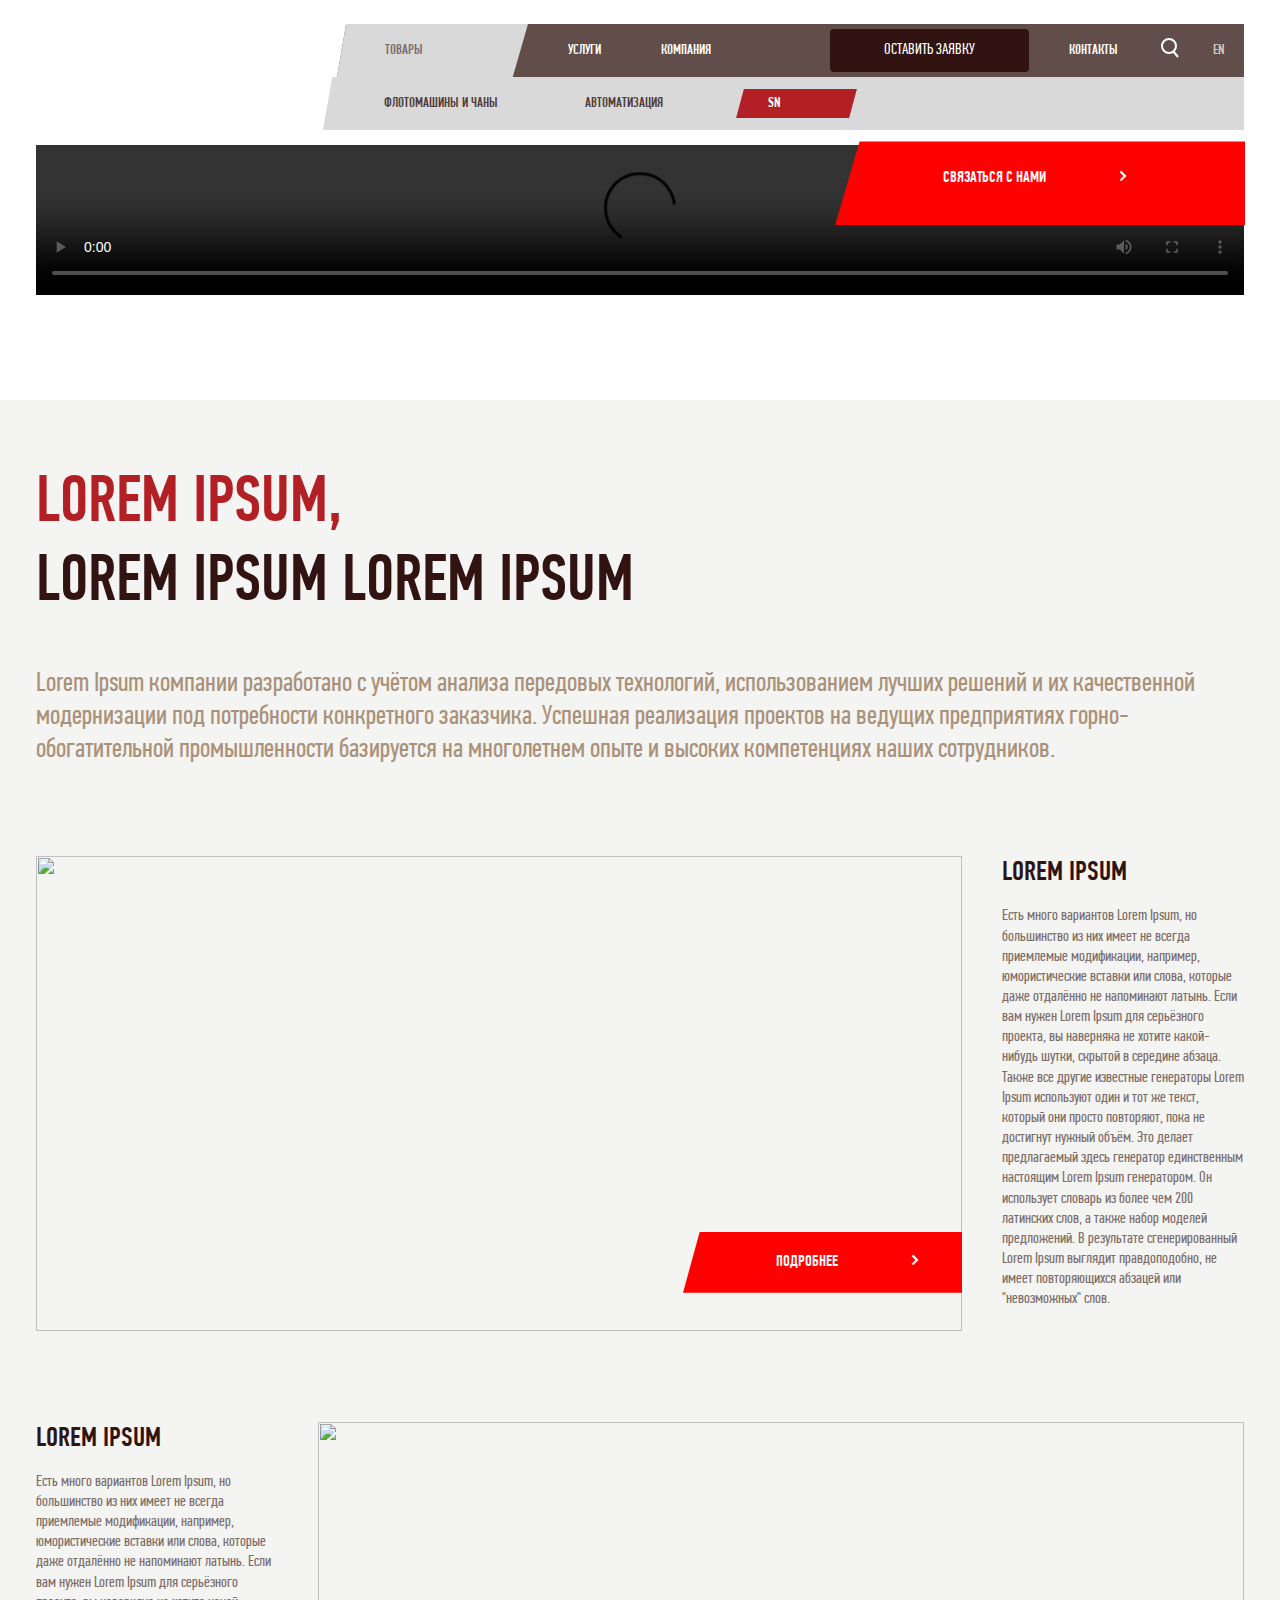
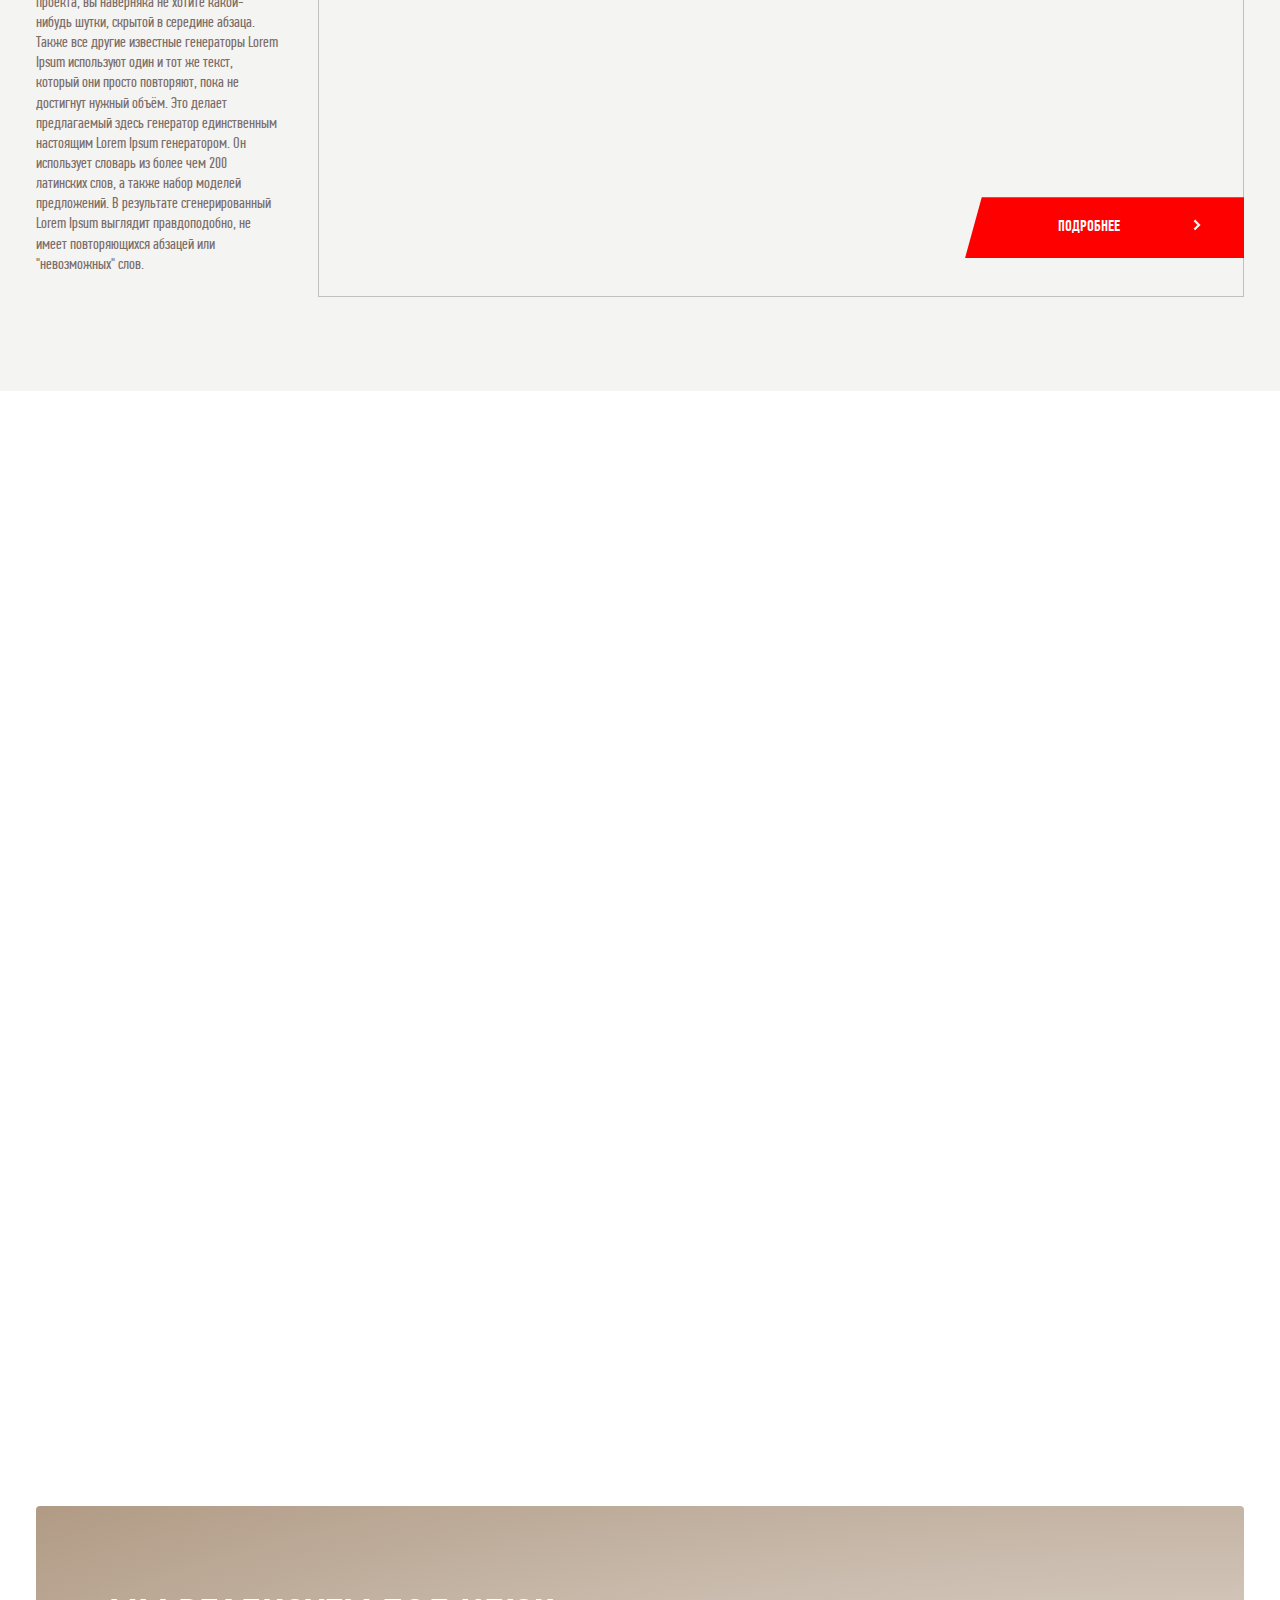
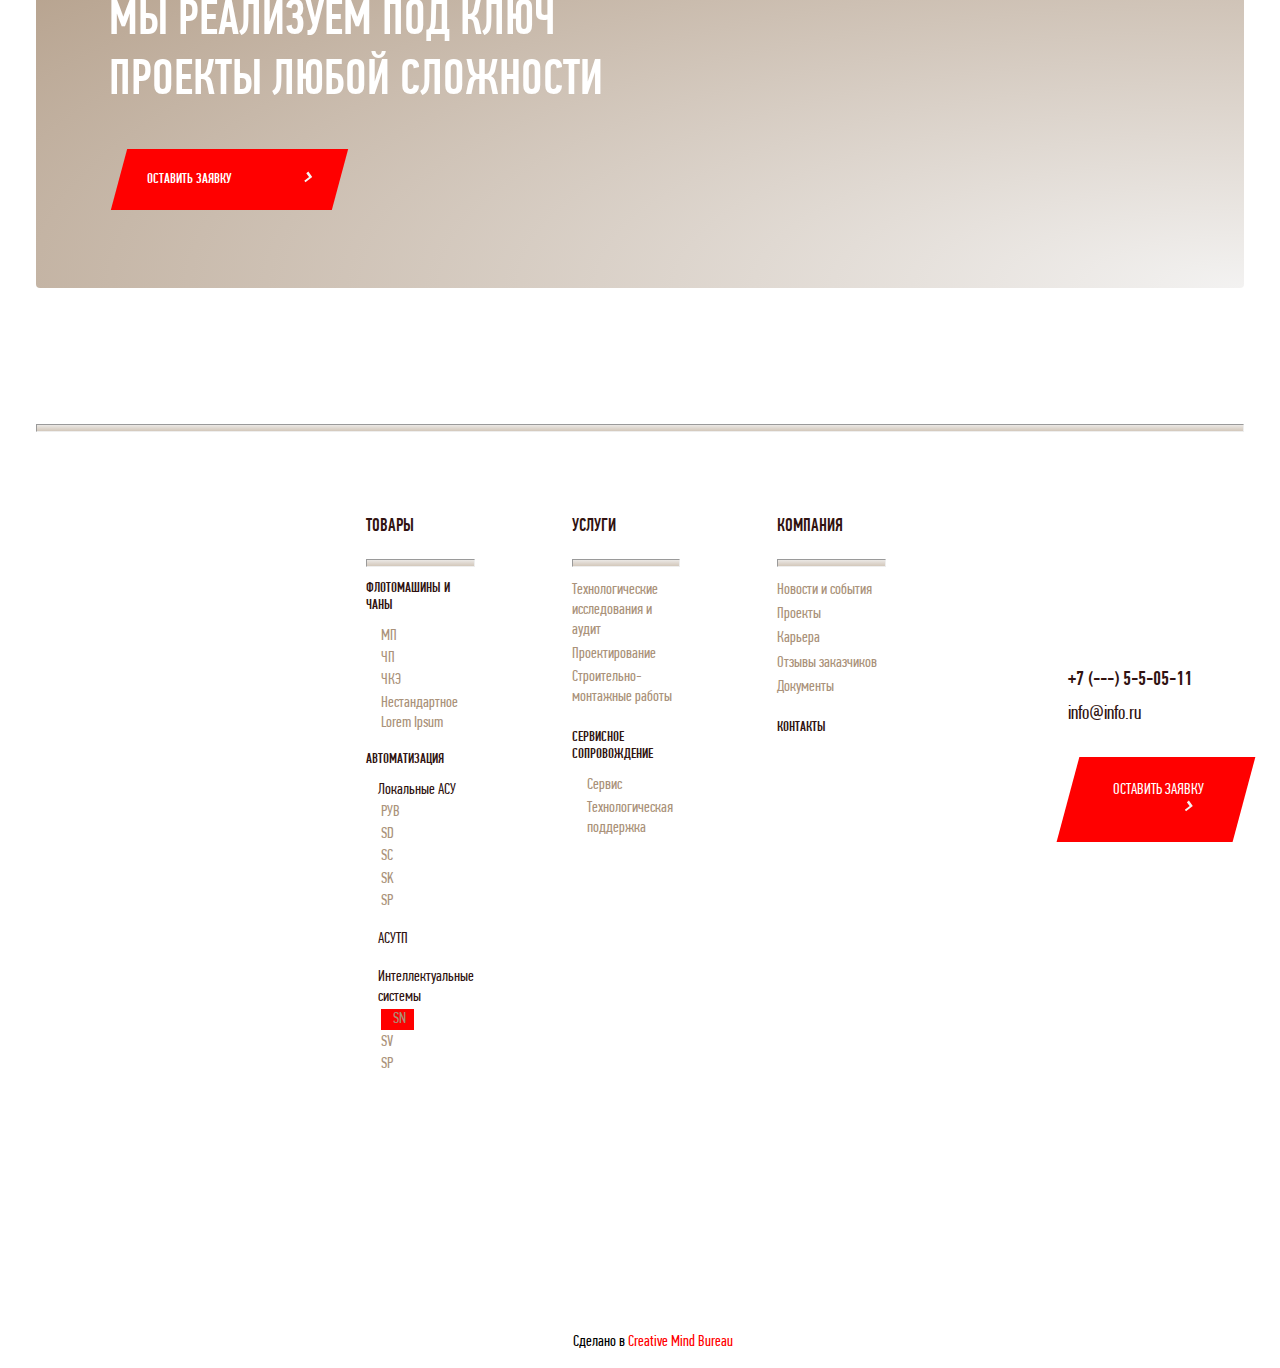
==== commit 9eab1eff: "final commit" ====
--- a/index.html
+++ b/index.html
@@ -1,5 +1,6 @@
 <!DOCTYPE html>
 <html lang="ru">
+
 <head>
     <meta charset="UTF-8">
     <meta name="viewport" content="width=device-width, initial-scale=1.0">
@@ -7,6 +8,7 @@
     <link rel="stylesheet" href="../styles/normalize.css">
     <link rel="stylesheet" href="../styles/style.css">
 </head>
+
 <body>
     <header class="header">
         <div class="container header__container">
@@ -49,9 +51,9 @@
     <main class="main">
         <section id="hero" class="hero">
             <div class="container hero__container">
-                <video src="image/vecteezy_blue-corporate-background-loop-blue-technology-background_30934010.mov" autoplay
-                    loop controls width="1628"></video>
-                <button class="btn-reset hero-btn">связаться с нами
+                <video src="image/vecteezy_blue-corporate-background-loop-blue-technology-background_30934010.mov"
+                    autoplay loop controls width="1628"></video>
+                <button class="btn-reset hero-btn open-form-btn">связаться с нами
                     <span> <svg class="svg" width="8" height="12" viewBox="0 0 8 12" fill="none"
                             xmlns="http://www.w3.org/2000/svg">
                             <path d="M1.40625 1.41211L5.95612 5.96197L1.40625 10.5118" stroke="#F4F4F2"
@@ -164,7 +166,8 @@
             <hr>
             <div class="footer__container flex">
                 <div class="footer__nav flex">
-                    <ul class="list-reset footer__list"><h3 class="list-title">Товары</h3>
+                    <ul class="list-reset footer__list">
+                        <h3 class="list-title">Товары</h3>
                         <hr class="list-toolp">
                         <h4 class="min-title">Флотомашины и чаны</h4>
                         <li class="footer__item-left">МП</li>
@@ -184,7 +187,8 @@
                         <li class="footer__item-left">SV</li>
                         <li class="footer__item-left">SP</li>
                     </ul>
-                    <ul class="list-reset footer__list"><h3 class="list-title">Услуги</h3>
+                    <ul class="list-reset footer__list">
+                        <h3 class="list-title">Услуги</h3>
                         <hr class="list-toolp">
                         <li class="footer__item-center">Технологические исследования и аудит</li>
                         <li class="footer__item-center">Проектирование</li>
@@ -193,7 +197,8 @@
                         <li class="footer__item-center center-bottom">Сервис</li>
                         <li class="footer__item-center center-bottom">Технологическая поддержка</li>
                     </ul>
-                    <ul class="list-reset footer__list"><h3 class="list-title">Компания</h3>
+                    <ul class="list-reset footer__list">
+                        <h3 class="list-title">Компания</h3>
                         <hr class="list-toolp">
                         <li class="footer__item-right">Новости и события</li>
                         <li class="footer__item-right">Проекты</li>
@@ -232,6 +237,168 @@
     <div class="container grhjj">
         <p class="text-bot">Сделано в <span class="red">Creative Mind Bureau</span></p>
     </div>
+
+    <!-- Всплывающее окно -->
+    <div class="overlay" id="overlay">
+        <div class="modal-form">
+            <button class="btn-reset close-btn" id="closeForm">
+                <svg width="24" height="24" viewBox="0 0 24 24" fill="none" xmlns="http://www.w3.org/2000/svg">
+                    <path d="M18 6L6 18M18 18L6 6" stroke="white" stroke-width="2" stroke-linecap="round" />
+                </svg>
+            </button>
+
+            <form id="applicationForm">
+                <p class="form-text">Успех начинается с правильных решений. Оставьте здесь свои контакты, и мы свяжемся
+                    с вами, чтобы предложить оптимальную технологию по увеличению процента извлекаемости полезного в
+                    конечный продукт на вашем предприятии.</p>
+                <label>Имя*</label>
+                <input type="text" name="name" required>
+
+                <label>E-Mail*</label>
+                <input type="email" name="email" required>
+
+                <label>Телефон*</label>
+                <input type="tel" name="phone" required>
+
+                <label>Описание проекта</label>
+                <textarea name="description"></textarea>
+
+                <label class="file-upload" id="file-label">
+                    <span>Приложить Файлы (До Трех Файлов)</span>
+                    <input type="file" id="fileInput" multiple class="hidden">
+                    <svg width="22" height="18" viewBox="0 0 22 18" fill="none" xmlns="http://www.w3.org/2000/svg">
+                        <path
+                            d="M16.5101 5.13304L9.41022 12.2329C8.56597 13.0772 7.19717 13.0772 6.35292 12.2329C5.5069 11.3869 5.50893 10.0146 6.35745 9.17108L11.8632 3.69785L13.2459 2.31518C14.9282 0.632837 17.6558 0.632838 19.3381 2.31518C21.0205 3.99751 21.0205 6.72512 19.3381 8.40746L17.9763 9.76934L12.8148 14.9309C10.1448 17.712 6.09921 18.1352 3.27061 15.4197C0.476637 12.7375 0.950206 8.71628 3.7752 5.89129L8.91637 0.749329"
+                            stroke="#614D49" stroke-linecap="round" stroke-linejoin="round" />
+                    </svg>
+                </label>
+                <p id="file-error" class="error-message"></p>
+
+                <p class="form-text-bottom">Отправляя эту форму, я принимаю <a href="#" class="form-link">политика
+                        конфиденциальности</a> этого сайта.</p>
+
+
+                        <button class="btn-reset button-form" type="submit" id="submitButton" disabled><span class="btn-text">Отправить</span></button>
+            </form>
+        </div>
+    </div>
+
+    <script>
+  document.addEventListener("DOMContentLoaded", function () {
+    const openFormBtn = document.querySelector(".open-form-btn");
+    const overlay = document.getElementById("overlay");
+    const closeForm = document.getElementById("closeForm");
+    const fileInput = document.getElementById("fileInput");
+    const fileLabel = document.getElementById("file-label");
+    const submitButton = document.getElementById("submitButton");
+    const form = document.getElementById("applicationForm");
+    const requiredFields = form.querySelectorAll("[required]");
+
+    const MAX_FILES = 3; // Максимальное количество файлов
+    const MAX_SIZE_MB = 5; // Максимальный размер файла в MB
+    const ALLOWED_FORMATS = ["pdf", "doc", "docx", "xls", "xlsx", "png", "jpg", "jpeg"]; // Разрешенные форматы
+
+    // Открытие формы
+    openFormBtn.addEventListener("click", function () {
+        overlay.style.display = "flex";
+    });
+
+    // Закрытие формы
+    closeForm.addEventListener("click", function () {
+        overlay.style.display = "none";
+    });
+
+    // Закрытие при клике вне формы
+    overlay.addEventListener("click", function (event) {
+        if (event.target === overlay) {
+            overlay.style.display = "none";
+        }
+    });
+
+    // Открытие файлового диалога при клике на область загрузки
+    fileLabel.addEventListener("click", function () {
+        fileInput.click();
+    });
+
+    // Проверка состояния всех обязательных полей
+    function checkFormValidity() {
+        let isFormValid = true;
+
+        // Проверяем, что все обязательные поля заполнены
+        requiredFields.forEach(function(field) {
+            if (!field.value.trim()) {
+                isFormValid = false;
+            }
+        });
+
+        // Проверка, активировать ли кнопку отправки
+        if (isFormValid) {
+            submitButton.disabled = false;
+            submitButton.style.backgroundColor = "#B21F24"; // Активный цвет
+           
+        } else {
+            submitButton.disabled = true;
+            submitButton.style.backgroundColor = "#CFCFCF"; // Неактивный цвет
+        }
+    }
+
+    // Слушаем все обязательные поля
+    requiredFields.forEach(function(field) {
+        field.addEventListener("input", checkFormValidity);
+    });
+
+    fileInput.addEventListener("change", function () {
+        let files = fileInput.files;
+        let fileCount = files.length;
+        let errorMessage = "";
+
+        // Проверка количества файлов
+        if (fileCount > MAX_FILES) {
+            errorMessage = `Можно загрузить не более ${MAX_FILES} файлов!`;
+        }
+
+        for (let i = 0; i < fileCount; i++) {
+            let file = files[i];
+            let fileSizeMB = file.size / (1024 * 1024);
+            let fileExt = file.name.split('.').pop().toLowerCase();
+
+            // Проверка размера файла
+            if (fileSizeMB > MAX_SIZE_MB) {
+                errorMessage = `Файл "${file.name}" превышает ${MAX_SIZE_MB}MB!`;
+                break;
+            }
+
+            // Проверка формата файла
+            if (!ALLOWED_FORMATS.includes(fileExt)) {
+                errorMessage = `Файл "${file.name}" имеет недопустимый формат!`;
+                break;
+            }
+        }
+
+        // Обработка ошибок и успешной загрузки
+        if (errorMessage) {
+            fileLabel.querySelector("span").textContent = errorMessage; // Меняем только текст в <span>
+            fileLabel.style.color = "#B22222"; // Цвет ошибки
+            fileInput.value = ""; // Очистить input
+        } else if (fileCount > 0) {
+            fileLabel.querySelector("span").innerHTML = `<svg width="24" height="24" viewBox="0 0 24 24" fill="none" xmlns="http://www.w3.org/2000/svg">
+<path d="M19 7.42857V19C19 20.1046 18.1046 21 17 21H7C5.89543 21 5 20.1046 5 19V4C5 2.89543 5.89543 2 7 2H13.5806M19 7.42857L13.5806 2M19 7.42857H15.5806C14.4761 7.42857 13.5806 6.53314 13.5806 5.42857V2" stroke="#614D49"/>
+</svg>
+ Загружено ${fileCount} ${fileCount === 1 ? "Файл" : "Файла"}`; // Добавление иконки перед текстом
+            fileLabel.style.color = "#614D49"; // Стандартный цвет
+        } else {
+            fileLabel.querySelector("span").textContent = "Приложить Файлы (До Трех Файлов)"; // Меняем только текст в <span>
+            fileLabel.style.color = "#000"; // Стандартный цвет
+        }
+
+        // После изменения состояния файлов проверим валидность формы
+        checkFormValidity();
+    });
+
+    // Проверим форму при загрузке страницы
+    checkFormValidity();
+});
+    </script>
 </body>
 
 </html>--- a/styles/style.css
+++ b/styles/style.css
@@ -526,20 +526,20 @@
 
 .phone {
     color: rgb(49, 19, 17);
-font-size: 20px;
-font-weight: 500;
-line-height: 24px;
-text-align: left;
-text-transform: uppercase;
+    font-size: 20px;
+    font-weight: 500;
+    line-height: 24px;
+    text-align: left;
+    text-transform: uppercase;
     margin-bottom: 10px;
 }
 
 .email {
     color: rgb(49, 19, 17);
-font-size: 20px;
-font-weight: 400;
-line-height: 126.18%;
-text-align: left;
+    font-size: 20px;
+    font-weight: 400;
+    line-height: 126.18%;
+    text-align: left;
     margin-bottom: 30px;
 }
 
@@ -570,7 +570,7 @@
 }
 
 .bottom-title {
-   
+
     margin-bottom: 18px;
 }
 
@@ -613,21 +613,21 @@
 
 .footer__item-center {
     color: rgb(170, 146, 122);
-font-size: 16px;
-font-weight: 400;
-line-height: 126.18%;
-text-align: left;
-margin-bottom: 3px;
+    font-size: 16px;
+    font-weight: 400;
+    line-height: 126.18%;
+    text-align: left;
+    margin-bottom: 3px;
 
 }
 
 .footer__item-right {
     color: rgb(170, 146, 122);
-font-size: 16px;
-font-weight: 400;
-line-height: 126.18%;
-text-align: left;
-margin-bottom: 4px;
+    font-size: 16px;
+    font-weight: 400;
+    line-height: 126.18%;
+    text-align: left;
+    margin-bottom: 4px;
 }
 
 .min-title-right {
@@ -639,19 +639,19 @@
     text-transform: uppercase;
     margin: 0;
     margin-top: 22px;
-    margin-bottom: 12px;  
+    margin-bottom: 12px;
 }
 
 .min-title-center {
     color: rgb(49, 19, 17);
-font-size: 14px;
-font-weight: 500;
-line-height: 17px;
-text-align: left;
-text-transform: uppercase;
-margin: 0;
-margin-top: 22px;
-margin-bottom: 12px;
+    font-size: 14px;
+    font-weight: 500;
+    line-height: 17px;
+    text-align: left;
+    text-transform: uppercase;
+    margin: 0;
+    margin-top: 22px;
+    margin-bottom: 12px;
 }
 
 .text-bot {
@@ -659,4 +659,166 @@
     font-weight: 400;
     line-height: 126.18%;
     text-align: left;
+}
+
+
+.overlay {
+    display: none;
+    position: fixed;
+    top: 0;
+    left: 0;
+    width: 100%;
+    height: 100%;
+    background: rgba(0, 0, 0, 0.5);
+    display: none;
+    justify-content: center;
+    align-items: center;
+    z-index: 999;
+}
+
+
+
+/* Стили формы */
+.modal-form {
+    background: #fff;
+    padding: 40px;
+    width: 596px;
+    box-shadow: 0 4px 10px rgba(0, 0, 0, 0.3);
+    position: relative;
+}
+
+.form-text {
+    color: rgb(49, 19, 17);
+    font-size: 20px;
+    font-weight: 400;
+    line-height: 127.2%;
+    text-align: left;
+    margin: 0;
+    margin-bottom: 40px;
+}
+
+.modal-form h2 {
+    margin-top: 0;
+    font-size: 20px;
+    text-align: center;
+}
+
+label {
+    color: rgb(97, 77, 73);
+    font-size: 20px;
+    font-weight: 400;
+    line-height: 24px;
+    text-align: left;
+    text-transform: capitalize;
+}
+
+.modal-form input,
+.modal-form textarea {
+    width: 100%;
+    margin-bottom: 40px;
+    padding: 0;
+    border: none;
+    /* Убираем все границы */
+    border-bottom: 1px solid rgb(49, 19, 17);
+    ;
+    /* Оставляем только нижнюю границу */
+    outline: none;
+    /* Убираем синюю рамку при фокусе */
+    color: rgb(97, 77, 73);
+    font-size: 20px;
+    font-weight: 400;
+    line-height: 24px;
+    text-align: left;
+    text-transform: capitalize;
+}
+
+/* .modal-form button {
+    width: 100%;
+    padding: 10px;
+    background: #ff6600;
+    color: #fff;
+    border: none;
+    border-radius: 5px;
+    cursor: pointer;
+    font-size: 16px;
+} */
+
+/* Кнопка закрытия */
+.close-btn {
+    position: absolute;
+    top: -25px;
+    right: -25px;
+}
+
+
+
+
+.file-upload {
+    display: flex;
+    align-items: center;
+    justify-content: space-between;
+    border: none;
+    border-bottom: 1px solid rgb(97, 77, 73);
+    padding: 0;
+    padding-bottom: 18px;
+    color: rgb(97, 77, 73);
+    font-size: 20px;
+    font-weight: 400;
+    line-height: 24px;
+    text-align: left;
+    text-transform: capitalize;
+    width: 100%;
+    margin-bottom: 40px;
+}
+
+.file-upload input {
+    display: none;
+}
+
+.file-upload svg {
+    cursor: pointer;
+    color: #777;
+}
+
+.button-form {
+    padding: 13px 53px;
+    transform: skewX(-15deg);
+    margin-left: 10px;
+    color: rgb(255, 255, 255);
+    font-size: 12px;
+    font-weight: 500;
+    line-height: 14px;
+    text-align: left;
+    text-transform: uppercase;
+}
+
+
+
+.btn-text {
+    display: inline-block;
+    transform: skewX(15deg);
+}
+
+.form-text-bottom {
+    color: rgb(97, 77, 73);
+    font-size: 16px;
+    font-weight: 400;
+    line-height: 21px;
+    text-align: left;
+}
+
+.form-link {
+    text-decoration: underline;
+    cursor: pointer;
+}
+
+.error-message {
+    color: red;
+    font-size: 14px;
+    margin-top: 5px;
+    display: none;
+}
+
+.hidden {
+    display: none;
 }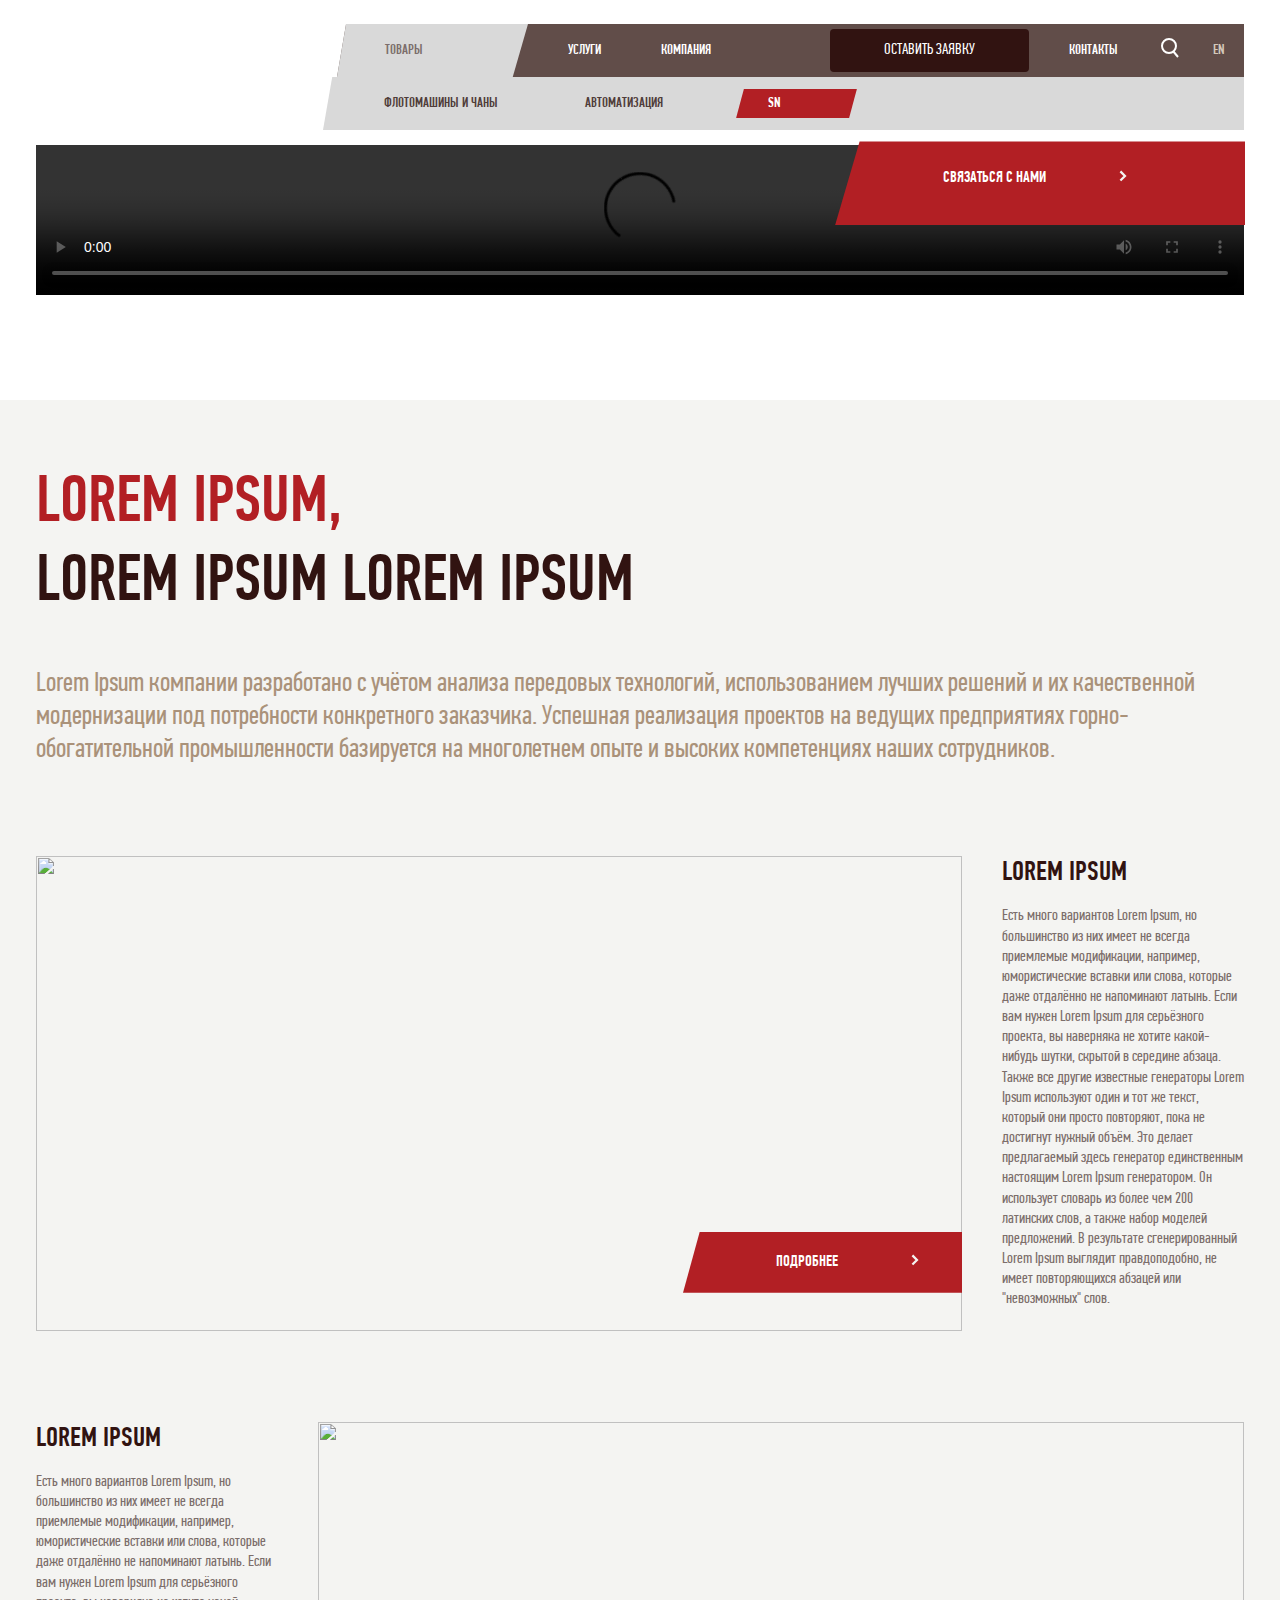
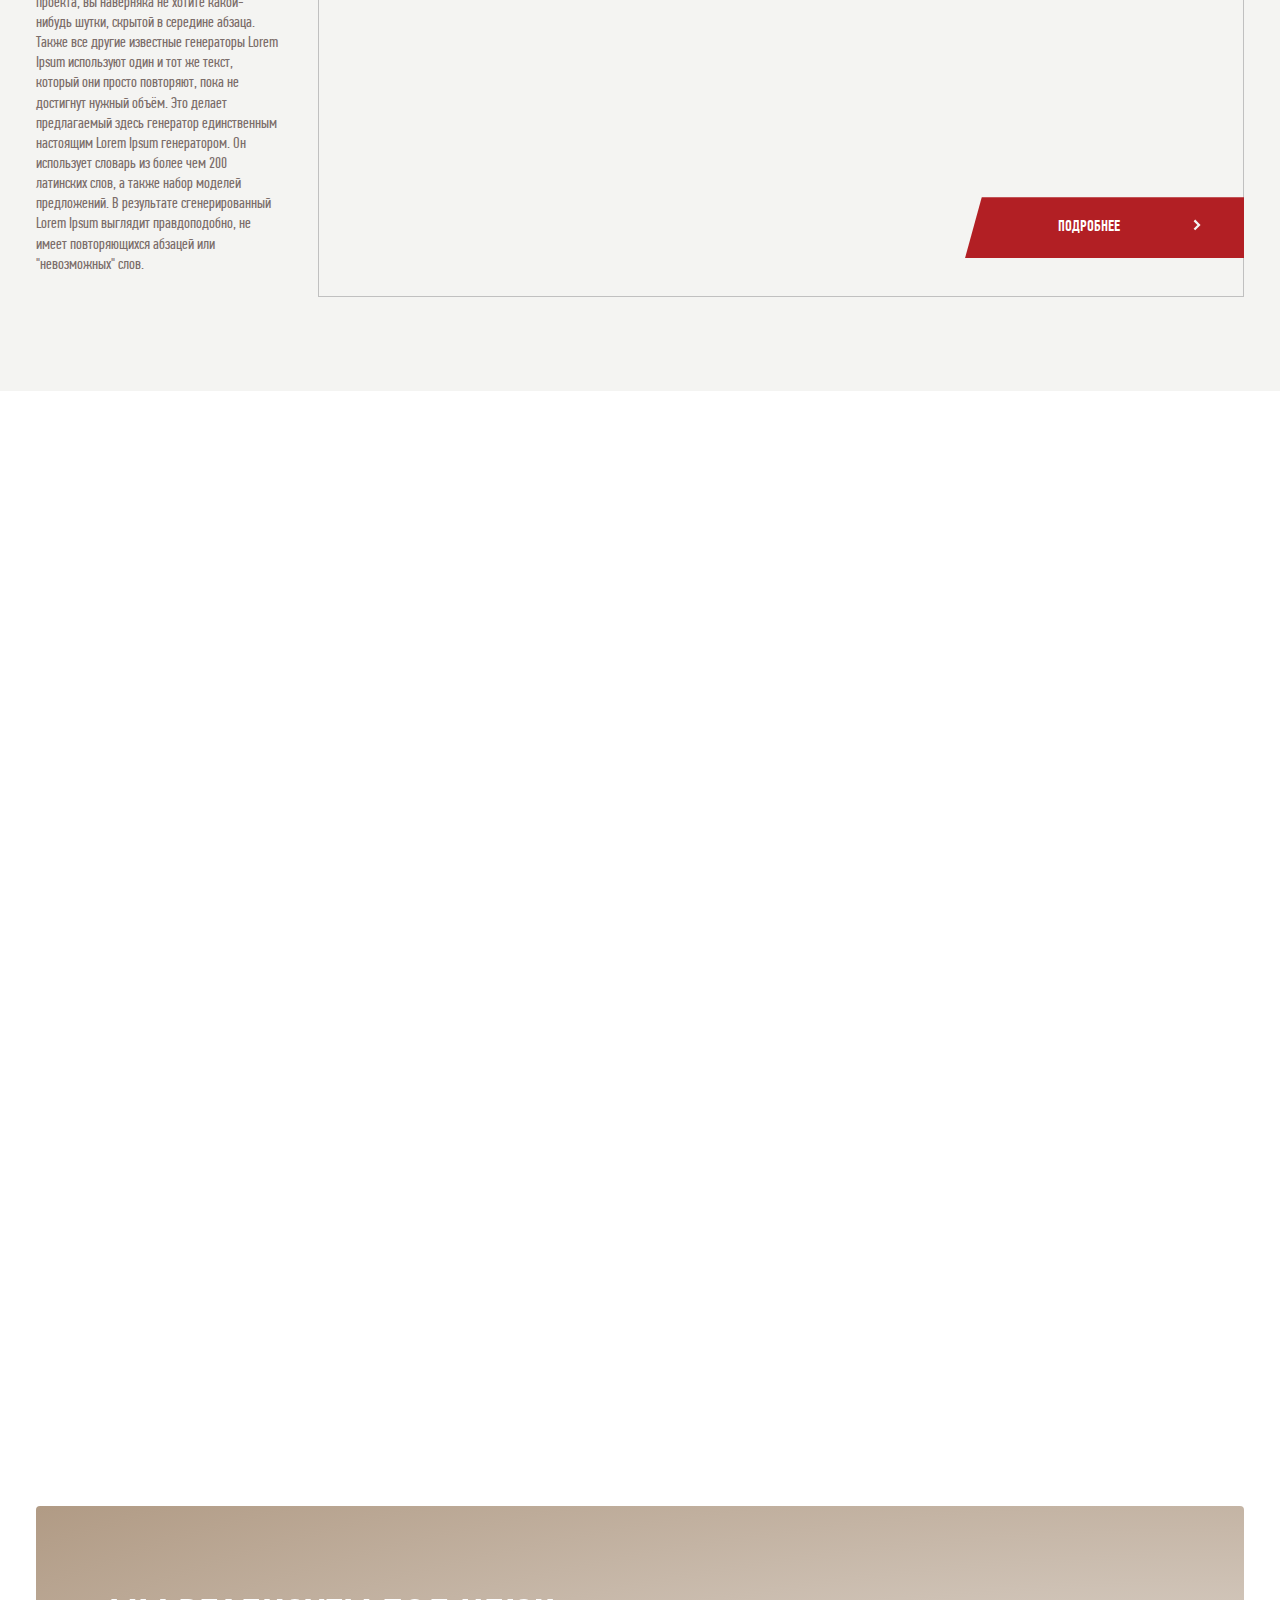
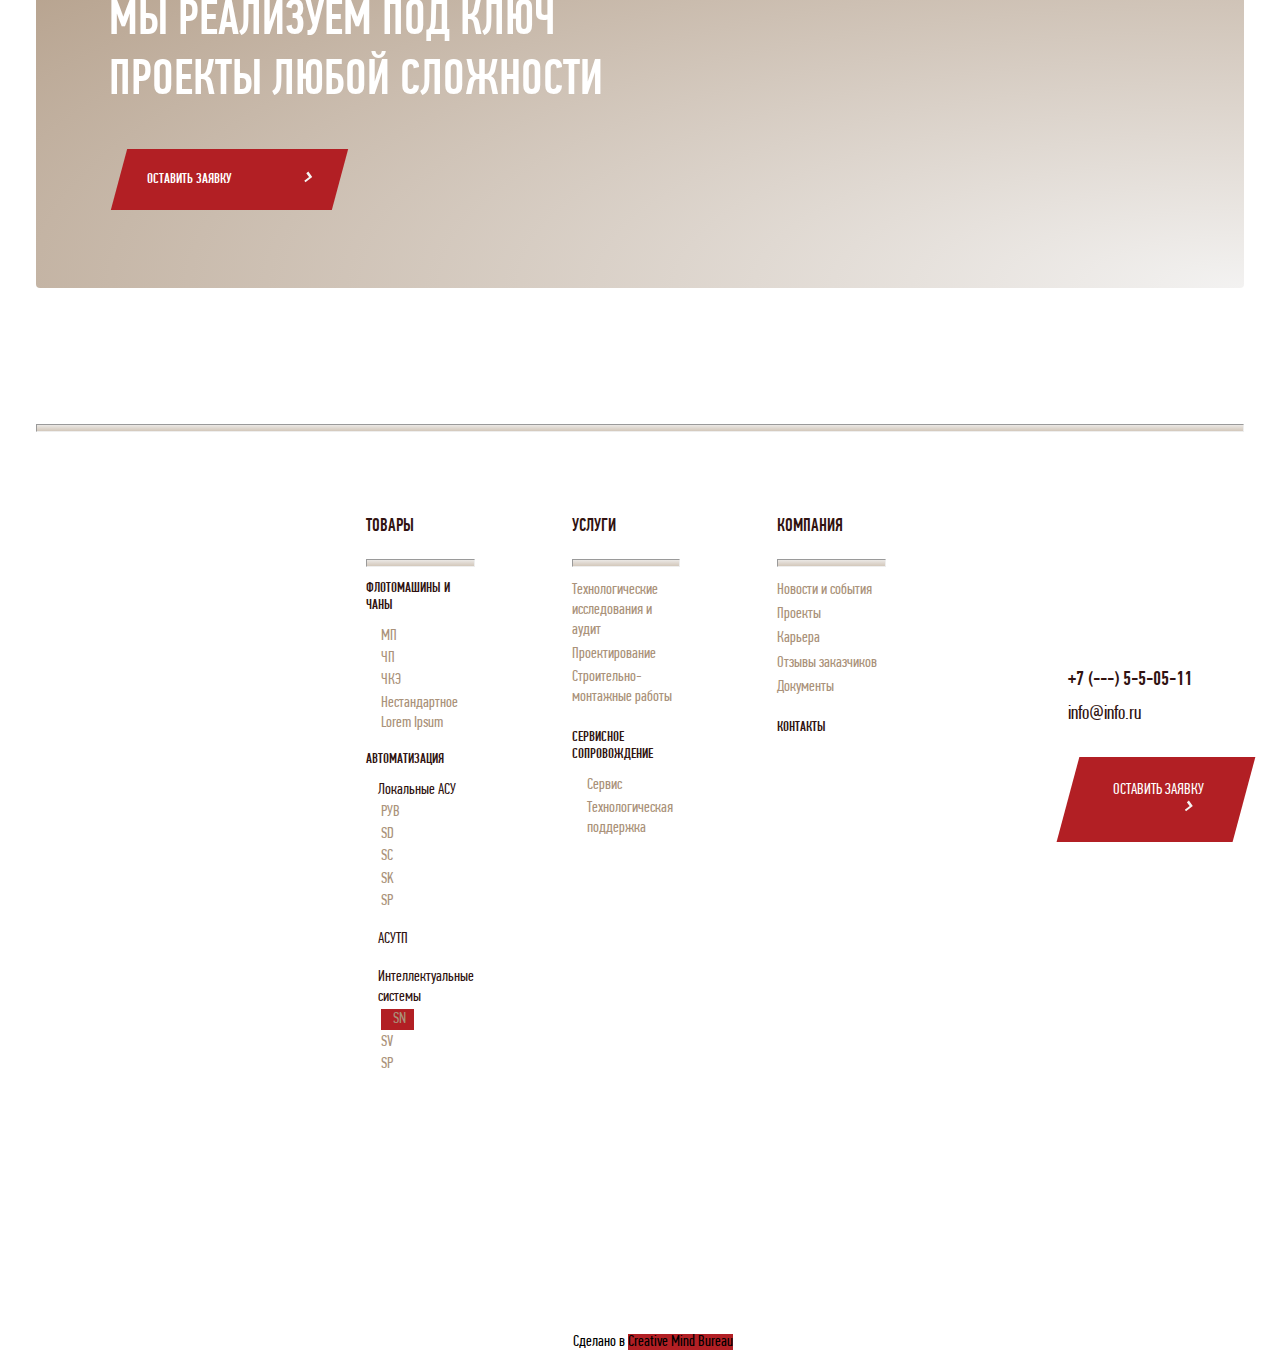
==== commit 86258a8b: "form-commit" ====
--- a/index.html
+++ b/index.html
@@ -7,6 +7,7 @@
     <title>SN</title>
     <link rel="stylesheet" href="../styles/normalize.css">
     <link rel="stylesheet" href="../styles/style.css">
+    <script defer src="script.js"></script>
 </head>
 
 <body>
@@ -238,7 +239,6 @@
         <p class="text-bot">Сделано в <span class="red">Creative Mind Bureau</span></p>
     </div>
 
-    <!-- Всплывающее окно -->
     <div class="overlay" id="overlay">
         <div class="modal-form">
             <button class="btn-reset close-btn" id="closeForm">
@@ -282,123 +282,6 @@
             </form>
         </div>
     </div>
-
-    <script>
-  document.addEventListener("DOMContentLoaded", function () {
-    const openFormBtn = document.querySelector(".open-form-btn");
-    const overlay = document.getElementById("overlay");
-    const closeForm = document.getElementById("closeForm");
-    const fileInput = document.getElementById("fileInput");
-    const fileLabel = document.getElementById("file-label");
-    const submitButton = document.getElementById("submitButton");
-    const form = document.getElementById("applicationForm");
-    const requiredFields = form.querySelectorAll("[required]");
-
-    const MAX_FILES = 3; // Максимальное количество файлов
-    const MAX_SIZE_MB = 5; // Максимальный размер файла в MB
-    const ALLOWED_FORMATS = ["pdf", "doc", "docx", "xls", "xlsx", "png", "jpg", "jpeg"]; // Разрешенные форматы
-
-    // Открытие формы
-    openFormBtn.addEventListener("click", function () {
-        overlay.style.display = "flex";
-    });
-
-    // Закрытие формы
-    closeForm.addEventListener("click", function () {
-        overlay.style.display = "none";
-    });
-
-    // Закрытие при клике вне формы
-    overlay.addEventListener("click", function (event) {
-        if (event.target === overlay) {
-            overlay.style.display = "none";
-        }
-    });
-
-    // Открытие файлового диалога при клике на область загрузки
-    fileLabel.addEventListener("click", function () {
-        fileInput.click();
-    });
-
-    // Проверка состояния всех обязательных полей
-    function checkFormValidity() {
-        let isFormValid = true;
-
-        // Проверяем, что все обязательные поля заполнены
-        requiredFields.forEach(function(field) {
-            if (!field.value.trim()) {
-                isFormValid = false;
-            }
-        });
-
-        // Проверка, активировать ли кнопку отправки
-        if (isFormValid) {
-            submitButton.disabled = false;
-            submitButton.style.backgroundColor = "#B21F24"; // Активный цвет
-           
-        } else {
-            submitButton.disabled = true;
-            submitButton.style.backgroundColor = "#CFCFCF"; // Неактивный цвет
-        }
-    }
-
-    // Слушаем все обязательные поля
-    requiredFields.forEach(function(field) {
-        field.addEventListener("input", checkFormValidity);
-    });
-
-    fileInput.addEventListener("change", function () {
-        let files = fileInput.files;
-        let fileCount = files.length;
-        let errorMessage = "";
-
-        // Проверка количества файлов
-        if (fileCount > MAX_FILES) {
-            errorMessage = `Можно загрузить не более ${MAX_FILES} файлов!`;
-        }
-
-        for (let i = 0; i < fileCount; i++) {
-            let file = files[i];
-            let fileSizeMB = file.size / (1024 * 1024);
-            let fileExt = file.name.split('.').pop().toLowerCase();
-
-            // Проверка размера файла
-            if (fileSizeMB > MAX_SIZE_MB) {
-                errorMessage = `Файл "${file.name}" превышает ${MAX_SIZE_MB}MB!`;
-                break;
-            }
-
-            // Проверка формата файла
-            if (!ALLOWED_FORMATS.includes(fileExt)) {
-                errorMessage = `Файл "${file.name}" имеет недопустимый формат!`;
-                break;
-            }
-        }
-
-        // Обработка ошибок и успешной загрузки
-        if (errorMessage) {
-            fileLabel.querySelector("span").textContent = errorMessage; // Меняем только текст в <span>
-            fileLabel.style.color = "#B22222"; // Цвет ошибки
-            fileInput.value = ""; // Очистить input
-        } else if (fileCount > 0) {
-            fileLabel.querySelector("span").innerHTML = `<svg width="24" height="24" viewBox="0 0 24 24" fill="none" xmlns="http://www.w3.org/2000/svg">
-<path d="M19 7.42857V19C19 20.1046 18.1046 21 17 21H7C5.89543 21 5 20.1046 5 19V4C5 2.89543 5.89543 2 7 2H13.5806M19 7.42857L13.5806 2M19 7.42857H15.5806C14.4761 7.42857 13.5806 6.53314 13.5806 5.42857V2" stroke="#614D49"/>
-</svg>
- Загружено ${fileCount} ${fileCount === 1 ? "Файл" : "Файла"}`; // Добавление иконки перед текстом
-            fileLabel.style.color = "#614D49"; // Стандартный цвет
-        } else {
-            fileLabel.querySelector("span").textContent = "Приложить Файлы (До Трех Файлов)"; // Меняем только текст в <span>
-            fileLabel.style.color = "#000"; // Стандартный цвет
-        }
-
-        // После изменения состояния файлов проверим валидность формы
-        checkFormValidity();
-    });
-
-    // Проверим форму при загрузке страницы
-    checkFormValidity();
-});
-    </script>
 </body>
 
 </html>--- a/styles/style.css
+++ b/styles/style.css
@@ -238,7 +238,7 @@
 
 .hero-btn {
     position: absolute;
-    background-color: red;
+    background: rgb(178, 31, 36);
     color: rgb(255, 255, 255);
     font-size: 15.92px;
     font-weight: 500;
@@ -295,7 +295,7 @@
 .about-btn {
     position: absolute;
     color: rgb(255, 255, 255);
-    background-color: red;
+    background: rgb(178, 31, 36);
     clip-path: polygon(6% 0%, 100% 0%, 100% 100%, 0% 100%);
     font-size: 15.92px;
     font-weight: 500;
@@ -375,7 +375,7 @@
 .sn-btn {
     position: absolute;
     color: rgb(255, 255, 255);
-    background-color: red;
+    background: rgb(178, 31, 36);
     clip-path: polygon(6% 0%, 100% 0%, 100% 100%, 0% 100%);
     font-size: 15.92px;
     font-weight: 500;
@@ -437,7 +437,7 @@
 }
 
 .projects__btn {
-    background-color: red;
+    background: rgb(178, 31, 36);
     padding: 22px 28px;
     transform: skewX(-15deg);
     margin-left: 10px;
@@ -455,8 +455,6 @@
     transform: skewX(15deg);
 }
 
-
-
 .footer {
     position: relative;
 }
@@ -469,7 +467,6 @@
     margin: 0;
     background: linear-gradient(rgb(235, 232, 229), rgb(211, 200, 187));
     height: 6px;
-
 }
 
 .footer__nav {
@@ -519,7 +516,7 @@
 }
 
 .maps__btn {
-    background-color: red;
+    background: rgb(178, 31, 36);
     padding: 24px 28px;
     transform: skewX(-15deg);
 }
@@ -576,7 +573,7 @@
 
 .footer-link {
     display: inline-block;
-    background-color: red;
+    background: rgb(178, 31, 36);
     padding-left: 12px;
     padding-right: 8px;
 }
@@ -590,7 +587,7 @@
 }
 
 .red {
-    color: red;
+    background: rgb(178, 31, 36);
 }
 
 .footer__item-left {
@@ -676,9 +673,6 @@
     z-index: 999;
 }
 
-
-
-/* Стили формы */
 .modal-form {
     background: #fff;
     padding: 40px;
@@ -718,12 +712,8 @@
     margin-bottom: 40px;
     padding: 0;
     border: none;
-    /* Убираем все границы */
     border-bottom: 1px solid rgb(49, 19, 17);
-    ;
-    /* Оставляем только нижнюю границу */
     outline: none;
-    /* Убираем синюю рамку при фокусе */
     color: rgb(97, 77, 73);
     font-size: 20px;
     font-weight: 400;
@@ -743,15 +733,11 @@
     font-size: 16px;
 } */
 
-/* Кнопка закрытия */
 .close-btn {
     position: absolute;
     top: -25px;
     right: -25px;
 }
-
-
-
 
 .file-upload {
     display: flex;
@@ -792,8 +778,6 @@
     text-transform: uppercase;
 }
 
-
-
 .btn-text {
     display: inline-block;
     transform: skewX(15deg);
@@ -813,7 +797,7 @@
 }
 
 .error-message {
-    color: red;
+    background: rgb(178, 31, 36);
     font-size: 14px;
     margin-top: 5px;
     display: none;
